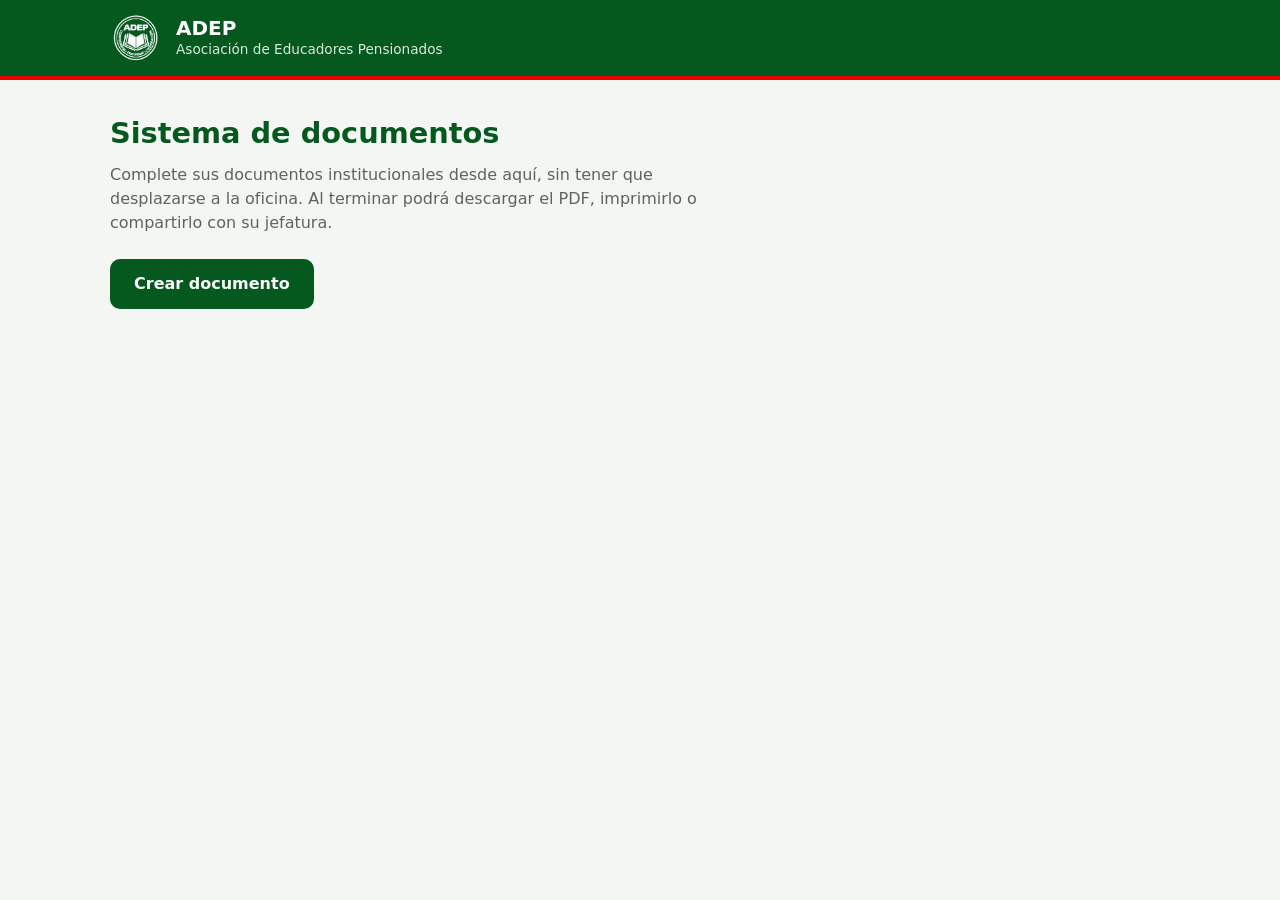
==== index.html @ 806e01ff "Emm viendo si  puedes subirlo por github pages" ====
<!DOCTYPE html>
<html lang="es">
<head>
  <meta charset="UTF-8">
  <meta name="viewport" content="width=device-width, initial-scale=1.0">
  <title>ADEP · Documentos</title>
  <link rel="stylesheet" href="css/app.css">
  <link rel="stylesheet" href="css/boleta.css">
</head>
<body>

  <!-- ENCABEZADO (visible en todas las pantallas) -->
  <header class="encabezado">
    <div class="encabezado__contenido">
      <img class="encabezado__logo" src="assets/logo-blanco.png" alt="Logotipo de ADEP">
      <div>
        <p class="encabezado__nombre">ADEP</p>
        <p class="encabezado__sub">Asociación de Educadores Pensionados</p>
      </div>
    </div>
  </header>

  <main class="contenedor">

    <!-- PANTALLA 1: INICIO -->
    <section id="pantalla-inicio" class="pantalla pantalla--activa" aria-labelledby="titulo-inicio">
      <h1 id="titulo-inicio">Sistema de documentos</h1>
      <p class="texto-guia">
        Complete sus documentos institucionales desde aquí, sin tener que desplazarse a la oficina.
        Al terminar podrá descargar el PDF, imprimirlo o compartirlo con su jefatura.
      </p>
      <button type="button" class="boton boton--principal" data-ir="pantalla-plantillas">
        Crear documento
      </button>
    </section>

    <!-- PANTALLA 2: ELEGIR PLANTILLA -->
    <section id="pantalla-plantillas" class="pantalla" aria-labelledby="titulo-plantillas">
      <h1 id="titulo-plantillas">Elija una plantilla</h1>
      <p class="texto-guia">Seleccione el tipo de documento que desea completar.</p>

      <div class="tarjetas">
        <button type="button" class="tarjeta" data-plantilla="horas-extras" data-ir="pantalla-editor">
          <span class="tarjeta__titulo">Boleta para horas extras</span>
          <span class="tarjeta__texto">Solicitud de autorización de horas extras.</span>
        </button>
      </div>

      <button type="button" class="boton boton--secundario" data-ir="pantalla-inicio">Volver</button>
    </section>

    <!-- PANTALLA 3: COMPLETAR Y REVISAR -->
    <section id="pantalla-editor" class="pantalla" aria-labelledby="titulo-editor">
      <h1 id="titulo-editor">Boleta para horas extras</h1>

      <div class="editor">

        <!-- Columna izquierda: formulario.
             Solo se escriben los DATOS; el diseño de la boleta no se puede tocar. -->
        <div class="editor__formulario">
          <h2>Datos del documento</h2>
          <form id="formulario-boleta" autocomplete="off" novalidate>

            <div class="campo-form">
              <label for="in-funcionario">Funcionario (a)</label>
              <input type="text" id="in-funcionario" maxlength="120">
              <p class="form-aviso" id="aviso-funcionario" hidden>El texto no cabe completo en la línea. Acórtelo.</p>
            </div>

            <!-- Área: lista desplegable propia (js/selector.js).
                 Las opciones se separan con "|" y se muestran en orden alfabético. -->
            <div class="campo-form">
              <label id="etq-area">Área</label>
              <div class="selector" data-tipo="lista"
                   data-opciones="Administración|Comunicación|Informática|Limpieza|Mercadeo|Plataforma|Secretarial|Transporte">
                <input type="hidden" id="in-area">
                <button type="button" class="selector__boton" aria-labelledby="etq-area" aria-haspopup="listbox" data-vacio="Elegir área"></button>
              </div>
            </div>

            <div class="campo-form">
              <label for="in-trabajo">Trabajo a realizar</label>
              <input type="text" id="in-trabajo" maxlength="120">
              <p class="form-aviso" id="aviso-trabajo" hidden>El texto no cabe completo en la línea. Acórtelo.</p>
            </div>

            <div class="campo-form">
              <label for="in-justificacion">Justificación</label>
              <input type="text" id="in-justificacion" maxlength="160">
              <p class="form-aviso" id="aviso-justificacion" hidden>El texto no cabe completo en la línea. Acórtelo.</p>
            </div>

            <!-- Fecha y horas: selector propio (js/selector.js).
                 El valor real queda en el campo oculto: "AAAA-MM-DD" o "HH:MM". -->
            <div class="campo-form">
              <label id="etq-fecha">Fecha</label>
              <div class="selector" data-tipo="fecha">
                <input type="hidden" id="in-fecha">
                <button type="button" class="selector__boton" aria-labelledby="etq-fecha" aria-haspopup="dialog" data-vacio="Elegir fecha"></button>
              </div>
            </div>

            <div class="campo-form campo-form--par">
              <div>
                <label id="etq-inicio">Hora de inicio</label>
                <div class="selector" data-tipo="hora">
                  <input type="hidden" id="in-inicio">
                  <button type="button" class="selector__boton" aria-labelledby="etq-inicio" aria-haspopup="dialog" data-vacio="Elegir hora"></button>
                </div>
              </div>
              <div>
                <label id="etq-fin">Hora de finalización</label>
                <div class="selector" data-tipo="hora">
                  <input type="hidden" id="in-fin">
                  <button type="button" class="selector__boton" aria-labelledby="etq-fin" aria-haspopup="dialog" data-vacio="Elegir hora"></button>
                </div>
              </div>
            </div>

            <p class="form-nota">
              Las líneas de autorización del jefe inmediato y de Tesorería quedan en blanco
              para las firmas físicas.
            </p>
          </form>
        </div>

        <!-- Columna derecha: vista previa.
             La hoja es la misma que se imprime o se guarda como PDF. -->
        <div class="editor__vista">
          <h2>Vista previa</h2>

          <div class="boleta-escala" id="boleta-escala">
            <div class="hoja" id="boleta">

              <img class="b-logo" src="assets/adep-logo-boleta.png" alt="Logotipo de ADEP">
              <div class="b-titulo">Boleta para horas Extras</div>

              <div class="f1">
                <div class="b-etq">Funcionario (a):</div>
                <div class="b-linea b-campo"><span class="b-campo__texto" id="b-funcionario"></span></div>
              </div>

              <div class="f2">
                <div class="b-etq">Área:</div>
                <div class="b-linea b-campo"><span class="b-campo__texto" id="b-area"></span></div>
              </div>

              <div class="f3">
                <div class="b-etq">Trabajo a realizar:</div>
                <div class="b-linea b-campo"><span class="b-campo__texto" id="b-trabajo"></span></div>
              </div>

              <div class="f4">
                <div class="b-etq">Justificación</div>
                <div class="b-linea b-campo"><span class="b-campo__texto" id="b-justificacion"></span></div>
              </div>

              <div class="f5">
                <div class="b-etq">Fecha:</div>
                <div class="b-linea b-campo"><span class="b-campo__texto" id="b-fecha"></span></div>
              </div>

              <div class="f6">
                <div class="b-etq">Hora de Inicio:</div>
                <div class="b-linea b-linea--inicio b-campo"><span class="b-campo__texto" id="b-inicio"></span></div>
                <div class="b-etq b-etq--fin">Hora de Finalización</div>
                <div class="b-linea b-linea--fin b-campo"><span class="b-campo__texto" id="b-fin"></span></div>
              </div>

              <div class="f7">
                <div class="b-etq">Autorización Jefe Inmediato:</div>
                <div class="b-linea"></div>
              </div>

              <div class="f8">
                <div class="b-etq">Autorización Tesorería:</div>
                <div class="b-linea"></div>
              </div>

              <div class="b-nota">Nota: Las horas extras no se pagarán si no tienen previa autorización.</div>
              <div class="b-final"></div>

            </div>
          </div>
        </div>
      </div>

      <div class="barra-acciones">
        <button type="button" class="boton boton--secundario" data-ir="pantalla-plantillas">Volver</button>
        <button type="button" id="btn-descargar" class="boton boton--principal">Descargar PDF</button>
        <button type="button" id="btn-imprimir" class="boton boton--secundario">Imprimir</button>
      </div>
      <p class="ayuda-pdf">
        Para guardar el PDF: pulse «Descargar PDF» y, en la ventana que se abre,
        elija «Guardar como PDF» como destino.
      </p>
    </section>

  </main>

  <script src="js/app.js"></script>
  <script src="js/boleta.js"></script>
  <script src="js/selector.js"></script>
  <script src="js/pdf.js"></script>
  <script src="js/calibracion.js"></script>
</body>
</html>
---- css/app.css ----
/* ==========================================================
   app.css · Apariencia del SISTEMA (menús, botones, formulario)
   La plantilla impresa vive aparte, en boleta.css.
   ========================================================== */

/* Colores tomados del logotipo de ADEP */
:root {
  --verde: #05591f;
  --verde-oscuro: #04441a;
  --rojo: #e60000;
  --fondo: #f4f6f4;
  --superficie: #ffffff;
  --texto: #1d2420;
  --texto-suave: #5b655f;
  --borde: #d5dbd6;
  --radio: 10px;
}

* { box-sizing: border-box; }

body {
  margin: 0;
  font-family: system-ui, -apple-system, "Segoe UI", Roboto, Arial, sans-serif;
  color: var(--texto);
  background: var(--fondo);
  line-height: 1.5;
}

/* ---------- Encabezado ---------- */
.encabezado {
  background: var(--verde);
  border-bottom: 4px solid var(--rojo);
}
.encabezado__contenido {
  max-width: 1100px;
  margin: 0 auto;
  padding: 12px 20px;
  display: flex;
  align-items: center;
  gap: 14px;
}
.encabezado__logo { width: 52px; height: 52px; }
.encabezado__nombre {
  margin: 0;
  color: #fff;
  font-weight: 700;
  font-size: 1.25rem;
  line-height: 1.1;
}
.encabezado__sub { margin: 0; color: #dbe9df; font-size: 0.85rem; }

/* ---------- Contenedor y pantallas ---------- */
.contenedor {
  max-width: 1100px;
  margin: 0 auto;
  padding: 32px 20px 48px;
}

/* Solo se muestra la pantalla con la clase "pantalla--activa" */
.pantalla { display: none; }
.pantalla--activa { display: block; }

h1 { margin: 0 0 8px; font-size: 1.8rem; color: var(--verde); }
h2 { margin: 0 0 12px; font-size: 1.1rem; }

.texto-guia {
  max-width: 60ch;
  margin: 0 0 24px;
  color: var(--texto-suave);
}

/* ---------- Botones ---------- */
.boton {
  font: inherit;
  font-weight: 600;
  padding: 11px 22px;
  border-radius: var(--radio);
  border: 2px solid transparent;
  cursor: pointer;
}
.boton--principal { background: var(--verde); color: #fff; }
.boton--principal:hover:not(:disabled) { background: var(--verde-oscuro); }
.boton--secundario {
  background: var(--superficie);
  color: var(--verde);
  border-color: var(--verde);
}
.boton--secundario:hover:not(:disabled) { background: #eaf3ec; }
.boton:disabled { opacity: 0.45; cursor: not-allowed; }
.boton:focus-visible,
.tarjeta:focus-visible { outline: 3px solid var(--rojo); outline-offset: 2px; }

/* ---------- Tarjetas de plantillas ---------- */
.tarjetas {
  display: grid;
  grid-template-columns: repeat(auto-fill, minmax(260px, 1fr));
  gap: 16px;
  margin-bottom: 24px;
}
.tarjeta {
  font: inherit;
  text-align: left;
  display: flex;
  flex-direction: column;
  gap: 4px;
  padding: 20px;
  background: var(--superficie);
  border: 2px solid var(--borde);
  border-radius: var(--radio);
  cursor: pointer;
}
.tarjeta:hover { border-color: var(--verde); }
.tarjeta__titulo { font-weight: 700; color: var(--verde); font-size: 1.1rem; }
.tarjeta__texto { color: var(--texto-suave); font-size: 0.9rem; }

/* ---------- Editor: formulario + vista previa ---------- */
.editor {
  display: grid;
  grid-template-columns: minmax(280px, 380px) minmax(0, 1fr);
  gap: 24px;
  margin: 24px 0;
  align-items: start;
}
.editor__formulario,
.editor__vista {
  background: var(--superficie);
  border: 1px solid var(--borde);
  border-radius: var(--radio);
  padding: 20px;
  min-width: 0;
}

/* ---------- Formulario ---------- */
.campo-form { margin-bottom: 16px; }
.campo-form label {
  display: block;
  margin-bottom: 4px;
  font-weight: 600;
  font-size: 0.9rem;
}
.campo-form input {
  width: 100%;
  font: inherit;
  padding: 9px 11px;
  border: 1px solid var(--borde);
  border-radius: 8px;
  background: #fff;
  color: var(--texto);
}
.campo-form input:focus {
  outline: 3px solid rgba(5, 89, 31, 0.25);
  border-color: var(--verde);
}
.campo-form--par {
  display: grid;
  grid-template-columns: 1fr 1fr;
  gap: 12px;
}
.entrada--excede { border-color: var(--rojo); }

/* ---------- Selector propio de fecha y hora ---------- */
.selector { position: relative; }
.selector__boton {
  width: 100%;
  font: inherit;
  text-align: left;
  padding: 9px 11px;
  border: 1px solid var(--borde);
  border-radius: 8px;
  background: #fff;
  color: var(--texto);
  cursor: pointer;
}
.selector__boton--vacio { color: var(--texto-suave); }
.selector__boton:hover { border-color: var(--verde); }
.selector__boton:focus-visible { outline: 3px solid rgba(5, 89, 31, 0.25); border-color: var(--verde); }

.selector__panel {
  position: absolute;
  z-index: 20;
  top: calc(100% + 6px);
  left: 0;
  width: 280px;
  max-width: calc(100vw - 40px);
  padding: 12px;
  background: #fff;
  border: 1px solid var(--borde);
  border-radius: var(--radio);
  box-shadow: 0 8px 24px rgba(0, 0, 0, 0.18);
}
/* Lista desplegable: flechita en el botón y opciones en columna */
.selector__boton--lista {
  padding-right: 34px;
  background-image: url("data:image/svg+xml,%3Csvg xmlns='http://www.w3.org/2000/svg' width='12' height='8' viewBox='0 0 12 8'%3E%3Cpath d='M1 1l5 5 5-5' fill='none' stroke='%2305591f' stroke-width='2' stroke-linecap='round' stroke-linejoin='round'/%3E%3C/svg%3E");
  background-repeat: no-repeat;
  background-position: right 12px center;
}
.selector__panel--lista {
  width: 100%;
  padding: 6px;
  display: flex;
  flex-direction: column;
  gap: 2px;
}
.lista__op {
  font: inherit;
  text-align: left;
  padding: 9px 11px;
  border: 0;
  border-radius: 8px;
  background: transparent;
  color: var(--texto);
  cursor: pointer;
}
.lista__op:hover { background: #eaf3ec; }
.lista__op--elegido { background: var(--verde); color: #fff; font-weight: 700; }
.lista__op--elegido:hover { background: var(--verde-oscuro); }

/* El selector de la columna derecha (hora de finalización) abre hacia la izquierda
   para no salirse de la pantalla */
.campo-form--par > div:last-child .selector__panel { left: auto; right: 0; }

.selector__pie {
  display: flex;
  justify-content: space-between;
  gap: 8px;
  margin-top: 10px;
  padding-top: 10px;
  border-top: 1px solid var(--borde);
}
.selector__accion {
  font: inherit;
  font-weight: 600;
  font-size: 0.9rem;
  padding: 6px 14px;
  border: 0;
  border-radius: 8px;
  background: var(--verde);
  color: #fff;
  cursor: pointer;
}
.selector__accion:hover { background: var(--verde-oscuro); }
.selector__accion--suave { background: transparent; color: var(--texto-suave); }
.selector__accion--suave:hover { background: #eef1ee; }

/* Calendario */
.cal__cab { display: flex; align-items: center; justify-content: space-between; margin-bottom: 8px; }
.cal__titulo { font-weight: 700; color: var(--verde); }
.cal__nav {
  width: 32px; height: 32px;
  font-size: 1.3rem; line-height: 1;
  border: 0; border-radius: 8px;
  background: transparent; color: var(--verde);
  cursor: pointer;
}
.cal__nav:hover { background: #eaf3ec; }
.cal__rejilla { display: grid; grid-template-columns: repeat(7, 1fr); gap: 2px; }
.cal__dia-semana { text-align: center; font-size: 0.75rem; font-weight: 600; color: var(--texto-suave); padding: 4px 0; }
.cal__dia {
  font: inherit; font-size: 0.9rem;
  aspect-ratio: 1;
  border: 0; border-radius: 8px;
  background: transparent; color: var(--texto);
  cursor: pointer;
}
.cal__dia:hover { background: #eaf3ec; }
.cal__dia--hoy { box-shadow: inset 0 0 0 1.5px var(--rojo); }
.cal__dia--elegido { background: var(--verde); color: #fff; font-weight: 700; }
.cal__dia--elegido:hover { background: var(--verde-oscuro); }

/* Hora */
.hora__cols { display: flex; gap: 8px; }
.hora__col { flex: 1; }
.hora__titulo { text-align: center; font-size: 0.75rem; font-weight: 600; color: var(--texto-suave); margin-bottom: 4px; }
.hora__lista {
  display: flex; flex-direction: column; gap: 2px;
  height: 190px; overflow-y: auto;
  padding: 2px;
  border: 1px solid var(--borde); border-radius: 8px;
  position: relative;
}
.hora__ampm { display: flex; flex-direction: column; gap: 2px; padding-top: 20px; }
.hora__op {
  font: inherit; font-size: 0.95rem;
  padding: 7px 10px; min-width: 44px;
  border: 0; border-radius: 8px;
  background: transparent; color: var(--texto);
  cursor: pointer;
}
.hora__op:hover { background: #eaf3ec; }
.hora__op--elegido { background: var(--verde); color: #fff; font-weight: 700; }
.hora__op--elegido:hover { background: var(--verde-oscuro); }
.form-aviso {
  margin: 4px 0 0;
  font-size: 0.82rem;
  color: #b00000;
}
.form-nota {
  margin: 8px 0 0;
  font-size: 0.85rem;
  color: var(--texto-suave);
}

/* ---------- Vista previa de la hoja ---------- */
.editor__vista { background: #e4e8e5; }   /* fondo gris para que la hoja blanca se distinga */
.boleta-escala {
  position: relative;
  width: 100%;
  overflow: hidden;
}
/* Borde fino dentro de la hoja (solo en pantalla; al imprimir se quita) */
.boleta-escala .hoja { box-shadow: inset 0 0 0 1px #b9c1bb; }

/* ---------- Herramienta de calibración (solo con ?calibrar) ---------- */
.calibracion {
  display: flex;
  flex-wrap: wrap;
  gap: 16px;
  margin-bottom: 12px;
  padding: 8px 12px;
  font-size: 0.85rem;
  background: #fff7d6;
  border: 1px solid #e5d27a;
  border-radius: 8px;
}

.barra-acciones { display: flex; flex-wrap: wrap; gap: 12px; }
.ayuda-pdf {
  margin: 12px 0 0;
  font-size: 0.85rem;
  color: var(--texto-suave);
}

/* En pantallas pequeñas, la vista previa pasa debajo del formulario */
@media (max-width: 800px) {
  .editor { grid-template-columns: 1fr; }
}
---- css/boleta.css ----
/* ==========================================================
   boleta.css · Plantilla impresa «Boleta para horas extras»
   ----------------------------------------------------------
   La boleta mide MEDIA CARTA (215,9 × 139,7 mm): la mitad de una
   hoja carta. Todo se posiciona con milímetros. Las posiciones
   horizontales vienen de la foto de la boleta física original; las
   verticales se juntaron para que quepa en media hoja.
   La vista previa y el PDF salen de esta misma hoja, por eso
   siempre coinciden. En el PDF la boleta queda en la mitad
   superior de una hoja carta.

   Cómo está organizado:
   1. Fuente incluida en el proyecto
   2. Hoja y medidas generales (aquí se ajusta tamaño de letra)
   3. Elementos fijos (logo, título, nota, línea final)
   4. Filas del formulario (etiqueta + línea para completar)
   5. Impresión (@page y @media print)
   ========================================================== */

/* ---------- 1. Fuente ----------
   Liberation Sans: mismas medidas que Arial y licencia libre.
   Así el PDF se ve igual en cualquier computadora. */
@font-face {
  font-family: "BoletaSans";
  src: url("../assets/fonts/LiberationSans-Regular.ttf") format("truetype");
  font-weight: 400;
}
@font-face {
  font-family: "BoletaSans";
  src: url("../assets/fonts/LiberationSans-Bold.ttf") format("truetype");
  font-weight: 700;
}

/* ---------- 2. Hoja y medidas generales ---------- */
.hoja {
  /* Tamaños de letra (calibrados con la foto) */
  --fs-etq: 10.75pt;    /* etiquetas y datos */
  --fs-titulo: 12.8pt;  /* «Boleta para horas Extras» */
  --fs-nota: 13.1pt;    /* nota en negrita */
  /* Grosor de las líneas */
  --grosor-linea: 0.3mm;

  position: relative;
  width: 215.9mm;
  height: 139.7mm;
  overflow: hidden;
  background: #fff;
  color: #000;
  font-family: "BoletaSans", "Liberation Sans", Arial, Helvetica, sans-serif;
  font-size: var(--fs-etq);
  line-height: 1;
  transform-origin: top left;
}

/* ---------- 3. Elementos fijos ---------- */
.b-logo {
  position: absolute;
  left: 25.1mm;
  top: 7mm;
  width: 20mm;
  height: 20mm;
}

.b-titulo {
  position: absolute;
  left: 80.7mm;
  top: 13.5mm;          /* centro vertical a 17 mm, alineado con el logo */
  height: 7mm;
  line-height: 7mm;
  font-size: var(--fs-titulo);
  font-weight: 700;
  white-space: nowrap;
}

.b-nota {
  position: absolute;
  left: 30.1mm;
  top: 124mm;           /* centro vertical a 127 mm */
  height: 6mm;
  line-height: 6mm;
  font-size: var(--fs-nota);
  font-weight: 700;
  white-space: nowrap;
}

/* Línea horizontal que marca el final del formulario */
.b-final {
  position: absolute;
  left: 9.9mm;
  top: 133.5mm;
  width: 197.8mm;
  border-top: 0.45mm solid #000;
}

/* ---------- 4. Filas del formulario ----------
   Cada fila define --ul: la altura (desde arriba de la hoja)
   de su línea de escribir. Todo lo demás se calcula desde ahí. */
/* Las dos últimas filas (firmas) llevan más espacio arriba para poder firmar */
.f1 { --ul: 38.0mm; }
.f2 { --ul: 48.8mm; }
.f3 { --ul: 59.6mm; }
.f4 { --ul: 70.4mm; }
.f5 { --ul: 81.2mm; }
.f6 { --ul: 92.0mm; }
.f7 { --ul: 105.0mm; }
.f8 { --ul: 118.0mm; }

/* Etiqueta impresa («Área:», «Fecha:», ...) */
.b-etq {
  position: absolute;
  left: 30.1mm;
  top: calc(var(--ul) - 4.5mm);
  height: 5mm;
  line-height: 5mm;
  white-space: nowrap;
}
.b-etq--fin { left: 89.8mm; }   /* «Hora de Finalización», al lado de la hora de inicio */

/* Línea para escribir (base común de datos y firmas) */
.b-linea {
  position: absolute;
  top: calc(var(--ul) - 5mm);
  height: 5mm;
  box-sizing: border-box;
  border-bottom: var(--grosor-linea) solid #000;
}

/* Línea con un dato escrito encima */
.b-campo {
  display: flex;
  align-items: flex-end;
  padding: 0 0.8mm 0.5mm;
  overflow: hidden;
  white-space: nowrap;
}
.b-campo__texto { display: inline-block; }

/* Posición y largo de cada línea (en mm, medidos de la foto) */
.f1 .b-linea { left: 56.5mm;  width: 84.6mm; }   /* Funcionario (a) */
.f2 .b-linea { left: 40.0mm;  width: 61.6mm; }   /* Área */
.f3 .b-linea { left: 61.6mm;  width: 74.2mm; }   /* Trabajo a realizar */
.f4 .b-linea { left: 50.8mm;  width: 148.4mm; }  /* Justificación */
.f5 .b-linea { left: 42.2mm;  width: 33.3mm; }   /* Fecha */
.f6 .b-linea--inicio { left: 54.6mm;  width: 32.0mm; }  /* Hora de Inicio */
.f6 .b-linea--fin    { left: 124.6mm; width: 31.8mm; }  /* Hora de Finalización */
.f7 .b-linea { left: 79.3mm;  width: 63.3mm; }   /* Firma: Jefe Inmediato (queda vacía) */
.f8 .b-linea { left: 70.0mm;  width: 70.0mm; }   /* Firma: Tesorería (queda vacía) */

/* Foto de referencia: solo existe en modo calibración (?calibrar) */
.b-foto-ref {
  position: absolute;
  left: -6.3mm;
  top: -14.3mm;
  width: 228.3mm;
  height: 318.2mm;
  opacity: 0.5;
  pointer-events: none;
  z-index: 10;
}

/* ---------- 5. Impresión ----------
   Al imprimir se oculta todo el sistema y queda solo la hoja,
   a tamaño real, sin márgenes del navegador. */
@page {
  size: letter portrait;
  margin: 0;
}

@media print {
  html, body { background: #fff; }

  .encabezado,
  .pantalla h1,
  .editor__formulario,
  .editor__vista h2,
  .barra-acciones,
  .ayuda-pdf,
  .calibracion,
  .b-foto-ref { display: none !important; }

  .contenedor { max-width: none; margin: 0; padding: 0; }
  .editor { display: block; margin: 0; }
  .editor__vista { padding: 0; border: 0; background: none; }

  .boleta-escala {
    width: 215.9mm !important;
    height: 139.7mm !important;
    overflow: hidden;
  }
  .hoja {
    transform: none !important;
    box-shadow: none !important;
  }

  * {
    -webkit-print-color-adjust: exact;
    print-color-adjust: exact;
  }
}
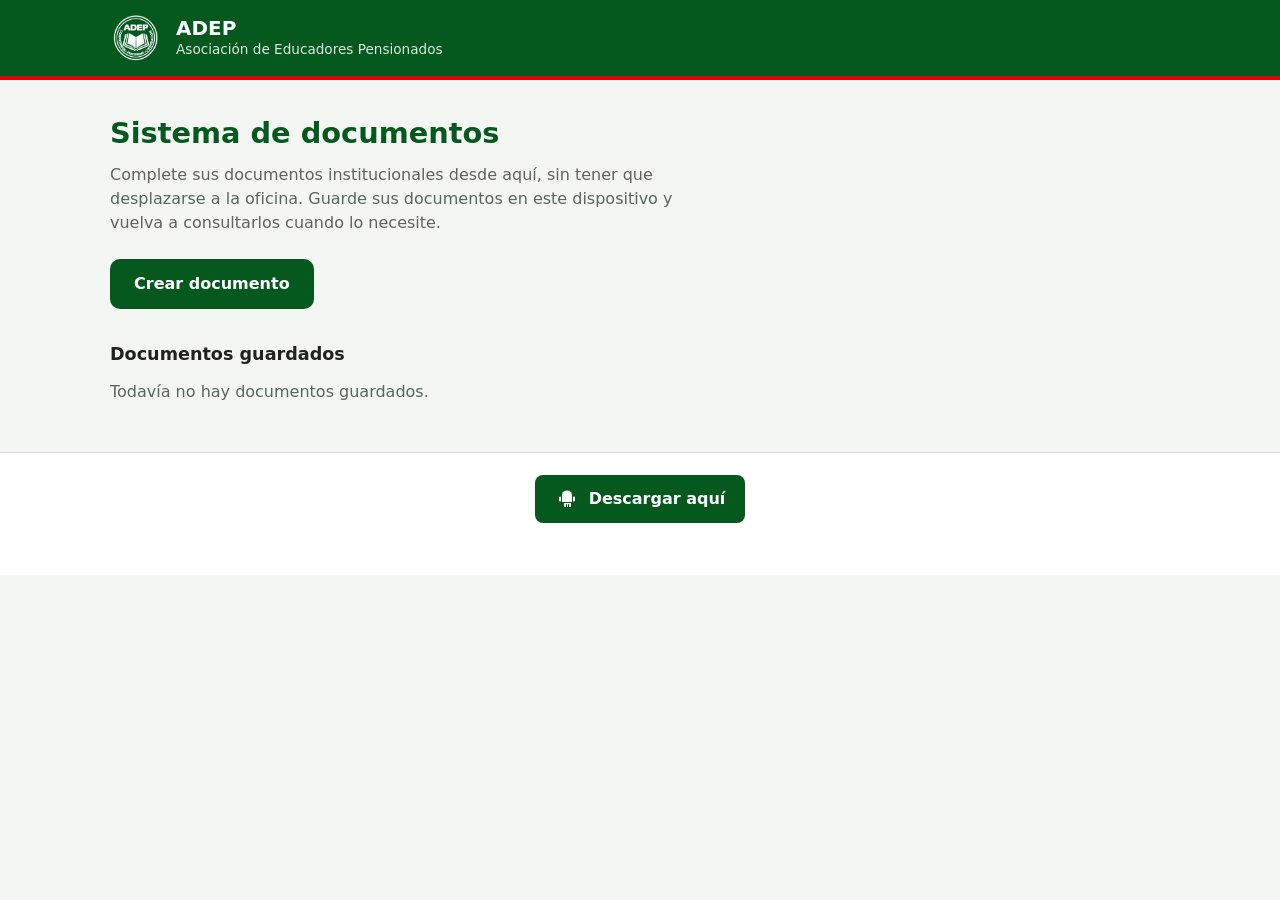
==== commit 51f93090: "Previsualisacion y descargar android 1" ====
--- a/index.html
+++ b/index.html
@@ -4,6 +4,11 @@
   <meta charset="UTF-8">
   <meta name="viewport" content="width=device-width, initial-scale=1.0">
   <title>ADEP · Documentos</title>
+  <meta name="theme-color" content="#05591f">
+  <meta name="description" content="Documentos institucionales de ADEP.">
+  <link rel="manifest" href="manifest.webmanifest">
+  <link rel="icon" href="assets/icons/icon-192.png" type="image/png">
+  <link rel="apple-touch-icon" href="assets/icons/icon-192.png">
   <link rel="stylesheet" href="css/app.css">
   <link rel="stylesheet" href="css/boleta.css">
 </head>
@@ -27,11 +32,16 @@
       <h1 id="titulo-inicio">Sistema de documentos</h1>
       <p class="texto-guia">
         Complete sus documentos institucionales desde aquí, sin tener que desplazarse a la oficina.
-        Al terminar podrá descargar el PDF, imprimirlo o compartirlo con su jefatura.
+        Guarde sus documentos en este dispositivo y vuelva a consultarlos cuando lo necesite.
       </p>
       <button type="button" class="boton boton--principal" data-ir="pantalla-plantillas">
         Crear documento
       </button>
+
+      <section class="documentos-guardados" aria-labelledby="titulo-guardados">
+        <h2 id="titulo-guardados">Documentos guardados</h2>
+        <div id="lista-documentos" class="lista-documentos" aria-live="polite"></div>
+      </section>
     </section>
 
     <!-- PANTALLA 2: ELEGIR PLANTILLA -->
@@ -187,21 +197,36 @@
 
       <div class="barra-acciones">
         <button type="button" class="boton boton--secundario" data-ir="pantalla-plantillas">Volver</button>
+        <button type="button" id="btn-guardar" class="boton boton--secundario">Guardar</button>
         <button type="button" id="btn-descargar" class="boton boton--principal">Descargar PDF</button>
         <button type="button" id="btn-imprimir" class="boton boton--secundario">Imprimir</button>
       </div>
       <p class="ayuda-pdf">
-        Para guardar el PDF: pulse «Descargar PDF» y, en la ventana que se abre,
-        elija «Guardar como PDF» como destino.
+        El PDF se descargará directamente en este dispositivo.
       </p>
     </section>
 
   </main>
 
+  <footer class="pie-app">
+    <button type="button" class="boton-instalar" id="btn-instalar">
+      <svg class="boton-instalar__icono" viewBox="0 0 24 24" aria-hidden="true" focusable="false">
+        <path d="M7 8.5a5 5 0 0 1 10 0V15H7V8.5Zm-2 1a1 1 0 0 0-1 1v3a1 1 0 0 0 2 0v-3a1 1 0 0 0-1-1Zm14 0a1 1 0 0 0-1 1v3a1 1 0 0 0 2 0v-3a1 1 0 0 0-1-1ZM8 16h8v3a1 1 0 0 1-1 1h-1v-3h-1v3h-1v-3h-1v3h-1a1 1 0 0 1-1-1v-3Zm.4-9.2L7.3 5.1l.9-.5 1.1 1.8a5.8 5.8 0 0 1 5.4 0l1.1-1.8.9.5-1.1 1.7H8.4Z"/>
+        <circle cx="10" cy="9" r=".65"/>
+        <circle cx="14" cy="9" r=".65"/>
+      </svg>
+      <span>Descargar aquí</span>
+    </button>
+    <p class="pie-app__estado" id="estado-instalacion" aria-live="polite"></p>
+  </footer>
+
+  <script src="js/vendor/html2canvas.min.js"></script>
+  <script src="js/vendor/jspdf.umd.min.js"></script>
   <script src="js/app.js"></script>
   <script src="js/boleta.js"></script>
   <script src="js/selector.js"></script>
   <script src="js/pdf.js"></script>
   <script src="js/calibracion.js"></script>
+  <script src="js/pwa.js"></script>
 </body>
 </html>
--- a/css/app.css
+++ b/css/app.css
@@ -69,6 +69,40 @@
   color: var(--texto-suave);
 }
 
+.documentos-guardados { margin-top: 32px; }
+.documentos-guardados h2 { margin-bottom: 12px; }
+.lista-documentos { display: grid; gap: 10px; }
+.lista-documentos__vacio { margin: 0; color: var(--texto-suave); }
+.documento-guardado {
+  display: flex;
+  align-items: stretch;
+  gap: 14px;
+  padding: 14px 16px;
+  background: var(--superficie);
+  border: 1px solid var(--borde);
+  border-radius: 8px;
+}
+.documento-guardado__preview {
+  display: block;
+  flex: 0 0 190px;
+  width: 190px;
+  aspect-ratio: 1.55;
+  align-self: center;
+  object-fit: contain;
+  background: #e4e8e5;
+  border: 1px solid var(--borde);
+}
+.documento-guardado__info { min-width: 0; }
+.documento-guardado__info { flex: 1; align-self: center; }
+.documento-guardado__titulo { margin: 0 0 4px; font-size: 1rem; }
+.documento-guardado__detalle,
+.documento-guardado__trabajo,
+.documento-guardado__fecha { margin: 2px 0 0; color: var(--texto-suave); font-size: 0.88rem; }
+.documento-guardado__trabajo { color: var(--texto); }
+.documento-guardado__acciones { display: flex; flex: 0 0 auto; align-items: center; gap: 8px; }
+.boton--texto { padding: 8px 10px; border: 0; background: transparent; color: #a32121; }
+.boton--texto:hover { text-decoration: underline; }
+
 /* ---------- Botones ---------- */
 .boton {
   font: inherit;
@@ -331,7 +365,41 @@
   color: var(--texto-suave);
 }
 
+.pie-app {
+  display: flex;
+  flex-direction: column;
+  align-items: center;
+  gap: 6px;
+  padding: 22px 20px 30px;
+  border-top: 1px solid var(--borde);
+  background: var(--superficie);
+}
+.boton-instalar {
+  display: inline-flex;
+  align-items: center;
+  gap: 10px;
+  min-height: 48px;
+  padding: 10px 20px;
+  border: 0;
+  border-radius: 8px;
+  background: var(--verde);
+  color: #fff;
+  font: inherit;
+  font-weight: 700;
+  cursor: pointer;
+}
+.boton-instalar:hover { background: var(--verde-oscuro); }
+.boton-instalar:focus-visible { outline: 3px solid var(--rojo); outline-offset: 3px; }
+.boton-instalar__icono { width: 24px; height: 24px; fill: currentColor; }
+.pie-app__estado { min-height: 1.25em; margin: 0; color: var(--texto-suave); font-size: 0.82rem; text-align: center; }
+
 /* En pantallas pequeñas, la vista previa pasa debajo del formulario */
 @media (max-width: 800px) {
   .editor { grid-template-columns: 1fr; }
 }
+
+@media (max-width: 560px) {
+  .documento-guardado { align-items: stretch; flex-direction: column; }
+  .documento-guardado__preview { width: 100%; max-width: 320px; flex-basis: auto; align-self: flex-start; }
+  .documento-guardado__acciones { width: 100%; }
+}
--- a/css/boleta.css
+++ b/css/boleta.css
@@ -175,6 +175,7 @@
   .editor__vista h2,
   .barra-acciones,
   .ayuda-pdf,
+  .pie-app,
   .calibracion,
   .b-foto-ref { display: none !important; }
 
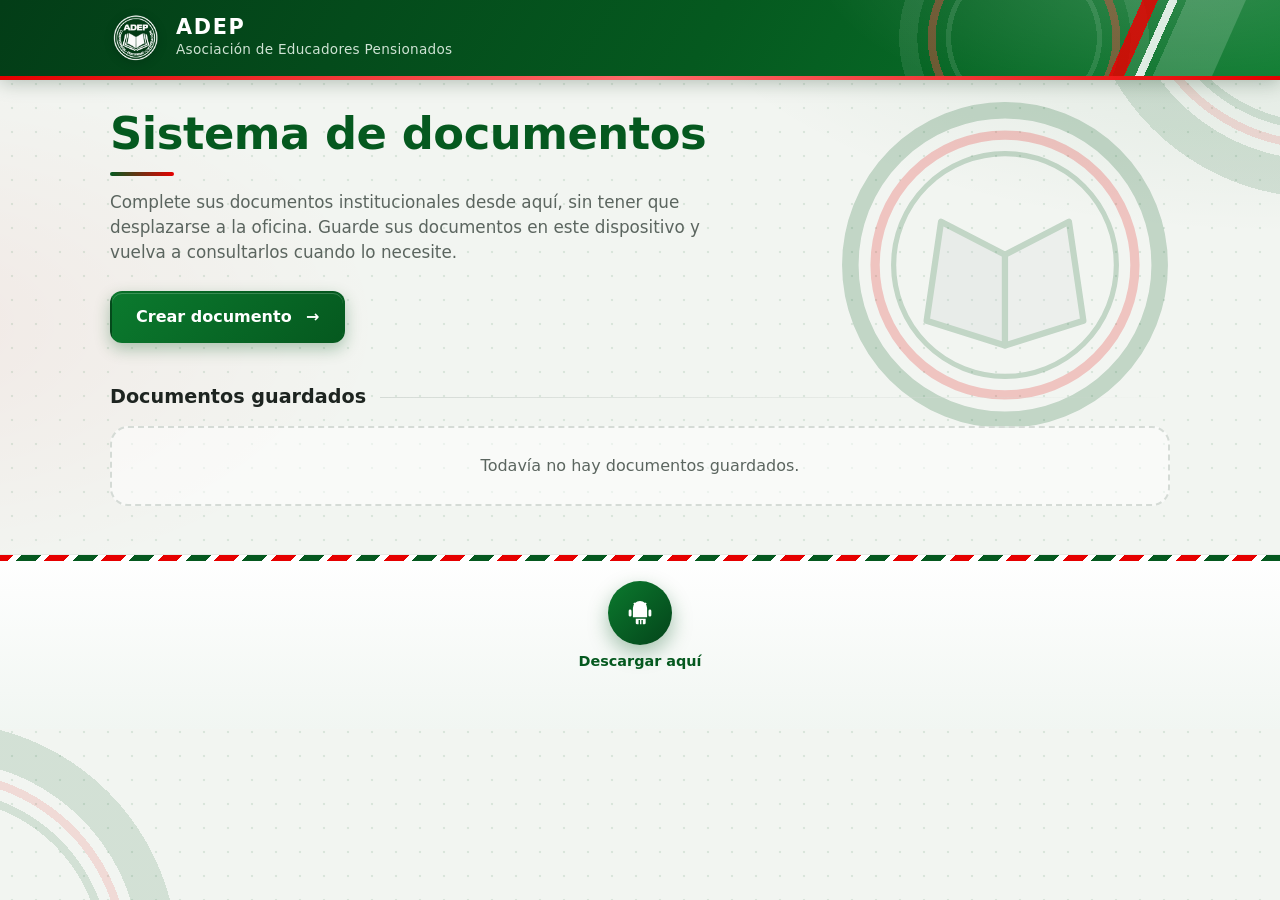
==== commit a6fdd88d: "plantilla Creaste la platilla baboso aunque realmente lo hizo copilot" ====
--- a/index.html
+++ b/index.html
@@ -54,9 +54,101 @@
           <span class="tarjeta__titulo">Boleta para horas extras</span>
           <span class="tarjeta__texto">Solicitud de autorización de horas extras.</span>
         </button>
-      </div>
+        <button type="button" class="tarjeta tarjeta--nueva" id="crear-plantilla" aria-label="Crear una plantilla nueva">
+          <span class="tarjeta__mas" aria-hidden="true">+</span>
+          <span class="tarjeta__titulo">Crear plantilla</span>
+          <span class="tarjeta__texto">Diseña un formato propio y guárdalo para volver a usarlo.</span>
+        </button>
+      </div>
+      <section class="plantillas-personalizadas" aria-labelledby="titulo-plantillas-personalizadas">
+        <h2 id="titulo-plantillas-personalizadas">Mis plantillas</h2>
+        <div class="tarjetas" id="lista-plantillas-personalizadas"></div>
+      </section>
 
       <button type="button" class="boton boton--secundario" data-ir="pantalla-inicio">Volver</button>
+    </section>
+
+    <section id="pantalla-crear-plantilla" class="pantalla" aria-labelledby="titulo-crear-plantilla">
+      <h1 id="titulo-crear-plantilla">Diseñar plantilla</h1>
+      <p class="texto-guia">Elige el papel, agrega los elementos en orden y guarda el molde para reutilizarlo.</p>
+      <form id="formulario-plantilla" class="creador-plantilla" autocomplete="off">
+        <div class="editor__formulario">
+          <div class="campo-form">
+            <label for="nombre-plantilla">Nombre de la plantilla</label>
+            <input id="nombre-plantilla" type="text" maxlength="60" required placeholder="Ej. Solicitud de permiso">
+          </div>
+          <fieldset class="selector-papel">
+            <legend>Tamaño del documento</legend>
+            <label><input type="radio" name="papel-plantilla" value="media" checked> Media hoja · un molde</label>
+            <label><input type="radio" name="papel-plantilla" value="duplicado"> Media hoja · dos copias</label>
+            <label><input type="radio" name="papel-plantilla" value="carta"> Hoja completa · carta</label>
+          </fieldset>
+          <fieldset class="opciones-logo">
+            <legend>Logotipo ADEP</legend>
+            <label for="tamano-logo">Tamaño</label>
+            <select id="tamano-logo">
+              <option value="pequeno">Pequeño</option>
+              <option value="mediano" selected>Mediano</option>
+              <option value="grande">Grande</option>
+            </select>
+            <label for="posicion-logo">Ubicación</label>
+            <select id="posicion-logo">
+              <option value="izquierda">Esquina superior izquierda</option>
+              <option value="derecha">Esquina superior derecha</option>
+              <option value="fondo">Fondo transparente</option>
+            </select>
+          </fieldset>
+          <div class="campo-form campo-form--agregar-bloque">
+            <label for="tipo-bloque">Agregar elemento</label>
+            <div class="agregar-bloque">
+              <select id="tipo-bloque">
+                <option value="titulo">Título</option>
+                <option value="subtitulo">Subtítulo</option>
+                <option value="texto">Texto para completar</option>
+                <option value="linea">Campo con raya</option>
+                <option value="doble">Dos campos: izquierda y derecha</option>
+              </select>
+              <button type="button" class="boton boton--principal" id="agregar-bloque">+ Agregar</button>
+            </div>
+            <p id="aviso-limite-bloques" class="form-aviso" aria-live="polite"></p>
+          </div>
+          <div id="lista-bloques-plantilla" class="lista-bloques" aria-live="polite"></div>
+        </div>
+        <div class="editor__vista">
+          <h2>Vista previa del molde</h2>
+          <div class="vista-personalizada-contenedor vista-personalizada-contenedor--molde" id="vista-molde-contenedor">
+            <div id="vista-plantilla-creador"></div>
+          </div>
+          <p class="texto-guia">La nota no se agrega al molde; el borde inferior marca el final de la hoja.</p>
+        </div>
+        <div class="barra-acciones">
+          <button type="button" class="boton boton--secundario" data-ir="pantalla-plantillas">Cancelar</button>
+          <button type="submit" class="boton boton--principal" id="guardar-plantilla">Guardar plantilla</button>
+        </div>
+      </form>
+    </section>
+
+    <section id="pantalla-editor-personalizada" class="pantalla" aria-labelledby="titulo-documento-personalizado">
+      <h1 id="titulo-documento-personalizado">Completar documento</h1>
+      <div class="editor">
+        <div class="editor__formulario">
+          <h2 id="nombre-documento-personalizado">Datos del documento</h2>
+          <form id="formulario-documento-personalizado" autocomplete="off"></form>
+        </div>
+        <div class="editor__vista">
+          <h2>Vista previa</h2>
+          <div class="vista-personalizada-contenedor" id="vista-personalizada-contenedor">
+            <div id="vista-personalizada"></div>
+          </div>
+        </div>
+      </div>
+      <div class="barra-acciones">
+        <button type="button" class="boton boton--secundario" data-ir="pantalla-plantillas">Volver</button>
+        <button type="button" class="boton boton--secundario" id="guardar-documento-personalizado">Guardar</button>
+        <button type="button" class="boton boton--principal" id="descargar-documento-personalizado">Descargar PDF</button>
+        <button type="button" class="boton boton--secundario" id="imprimir-documento-personalizado">Imprimir</button>
+      </div>
+      <p class="ayuda-pdf">El documento se descargará en una sola página tamaño carta.</p>
     </section>
 
     <!-- PANTALLA 3: COMPLETAR Y REVISAR -->
@@ -71,6 +163,18 @@
           <h2>Datos del documento</h2>
           <form id="formulario-boleta" autocomplete="off" novalidate>
 
+            <fieldset class="opciones-texto">
+              <legend>Tamaño de letra</legend>
+              <div class="opciones-texto__niveles" role="radiogroup" aria-label="Tamaño de letra de los datos">
+                <label><input type="radio" name="texto-tamano" value="muy-pequeno"> Muy pequeño</label>
+                <label><input type="radio" name="texto-tamano" value="normal" checked> Normal</label>
+                <label><input type="radio" name="texto-tamano" value="grande"> Grande</label>
+                <label><input type="radio" name="texto-tamano" value="muy-grande"> Muy grande</label>
+              </div>
+              <label class="opciones-texto__negrita"><input type="checkbox" id="opcion-negrita"> Negrita</label>
+              <p>El texto se reduce automáticamente si no cabe en su línea.</p>
+            </fieldset>
+
             <div class="campo-form">
               <label for="in-funcionario">Funcionario (a)</label>
               <input type="text" id="in-funcionario" maxlength="120">
@@ -113,17 +217,21 @@
             <div class="campo-form campo-form--par">
               <div>
                 <label id="etq-inicio">Hora de inicio</label>
-                <div class="selector" data-tipo="hora">
+                <div class="selector selector--hora" data-tipo="hora">
                   <input type="hidden" id="in-inicio">
-                  <button type="button" class="selector__boton" aria-labelledby="etq-inicio" aria-haspopup="dialog" data-vacio="Elegir hora"></button>
+                  <input type="text" class="selector__hora-manual" data-hora-manual id="hora-manual-inicio" inputmode="numeric" maxlength="5" placeholder="HH:MM" aria-label="Escribir hora de inicio en formato de 24 horas" aria-describedby="aviso-inicio">
+                  <button type="button" class="selector__boton" aria-label="Abrir selector de hora de inicio" aria-haspopup="dialog" data-vacio="Elegir"></button>
                 </div>
+                <p class="form-aviso" id="aviso-inicio" hidden>Escriba cuatro dígitos válidos, por ejemplo 1630.</p>
               </div>
               <div>
                 <label id="etq-fin">Hora de finalización</label>
-                <div class="selector" data-tipo="hora">
+                <div class="selector selector--hora" data-tipo="hora">
                   <input type="hidden" id="in-fin">
-                  <button type="button" class="selector__boton" aria-labelledby="etq-fin" aria-haspopup="dialog" data-vacio="Elegir hora"></button>
+                  <input type="text" class="selector__hora-manual" data-hora-manual id="hora-manual-fin" inputmode="numeric" maxlength="5" placeholder="HH:MM" aria-label="Escribir hora de finalización en formato de 24 horas" aria-describedby="aviso-fin">
+                  <button type="button" class="selector__boton" aria-label="Abrir selector de hora de finalización" aria-haspopup="dialog" data-vacio="Elegir"></button>
                 </div>
+                <p class="form-aviso" id="aviso-fin" hidden>Escriba cuatro dígitos válidos, por ejemplo 1630.</p>
               </div>
             </div>
 
@@ -140,7 +248,7 @@
           <h2>Vista previa</h2>
 
           <div class="boleta-escala" id="boleta-escala">
-            <div class="hoja" id="boleta">
+            <div class="hoja" id="boleta" role="button" tabindex="0" aria-label="Abrir vista final de la boleta">
 
               <img class="b-logo" src="assets/adep-logo-boleta.png" alt="Logotipo de ADEP">
               <div class="b-titulo">Boleta para horas Extras</div>
@@ -208,21 +316,51 @@
 
   </main>
 
+  <dialog id="dialogo-vista-previa" class="dialogo-vista-previa" aria-label="Vista final de la boleta">
+    <div class="dialogo-vista-previa__cabecera">
+      <h2>Vista final</h2>
+      <button type="button" class="dialogo-vista-previa__cerrar" id="cerrar-vista-previa" aria-label="Cerrar vista final">&times;</button>
+    </div>
+    <div class="dialogo-vista-previa__controles" role="group" aria-label="Controles de ampliación">
+      <button type="button" class="dialogo-vista-previa__zoom" id="alejar-vista-previa" aria-label="Alejar">−</button>
+      <output class="dialogo-vista-previa__nivel" id="nivel-vista-previa" aria-live="off">100%</output>
+      <button type="button" class="dialogo-vista-previa__zoom" id="acercar-vista-previa" aria-label="Acercar">+</button>
+      <button type="button" class="dialogo-vista-previa__ajustar" id="ajustar-vista-previa" aria-label="Ajustar la hoja a la pantalla">Ajustar</button>
+    </div>
+    <p class="dialogo-vista-previa__ayuda">Usa +/− o pellizca para ampliar; arrastra para recorrer.</p>
+    <div class="dialogo-vista-previa__area" id="area-vista-previa">
+      <div class="dialogo-vista-previa__escala" id="escala-vista-previa"></div>
+    </div>
+  </dialog>
+
+  <dialog id="dialogo-app" class="dialogo-app" aria-labelledby="dialogo-titulo" aria-describedby="dialogo-mensaje">
+    <form method="dialog" class="dialogo-app__contenido">
+      <h2 id="dialogo-titulo"></h2>
+      <p id="dialogo-mensaje"></p>
+      <div class="dialogo-app__acciones">
+        <button type="submit" class="boton boton--secundario" id="dialogo-cancelar" value="cancelar">Cancelar</button>
+        <button type="submit" class="boton boton--principal" id="dialogo-aceptar" value="aceptar">Aceptar</button>
+      </div>
+    </form>
+  </dialog>
+
   <footer class="pie-app">
-    <button type="button" class="boton-instalar" id="btn-instalar">
+    <button type="button" class="boton-instalar" id="btn-instalar" aria-label="Descargar aquí e instalar la aplicación">
       <svg class="boton-instalar__icono" viewBox="0 0 24 24" aria-hidden="true" focusable="false">
         <path d="M7 8.5a5 5 0 0 1 10 0V15H7V8.5Zm-2 1a1 1 0 0 0-1 1v3a1 1 0 0 0 2 0v-3a1 1 0 0 0-1-1Zm14 0a1 1 0 0 0-1 1v3a1 1 0 0 0 2 0v-3a1 1 0 0 0-1-1ZM8 16h8v3a1 1 0 0 1-1 1h-1v-3h-1v3h-1v-3h-1v3h-1a1 1 0 0 1-1-1v-3Zm.4-9.2L7.3 5.1l.9-.5 1.1 1.8a5.8 5.8 0 0 1 5.4 0l1.1-1.8.9.5-1.1 1.7H8.4Z"/>
         <circle cx="10" cy="9" r=".65"/>
         <circle cx="14" cy="9" r=".65"/>
       </svg>
-      <span>Descargar aquí</span>
     </button>
+    <span class="pie-app__etiqueta">Descargar aquí</span>
     <p class="pie-app__estado" id="estado-instalacion" aria-live="polite"></p>
   </footer>
 
   <script src="js/vendor/html2canvas.min.js"></script>
   <script src="js/vendor/jspdf.umd.min.js"></script>
+  <script src="js/dialogos.js"></script>
   <script src="js/app.js"></script>
+  <script src="js/plantillas.js"></script>
   <script src="js/boleta.js"></script>
   <script src="js/selector.js"></script>
   <script src="js/pdf.js"></script>
--- a/css/app.css
+++ b/css/app.css
@@ -1,37 +1,204 @@
 /* ==========================================================
    app.css · Apariencia del SISTEMA (menús, botones, formulario)
-   La plantilla impresa vive aparte, en boleta.css.
+   La plantilla impresa vive aparte, en boleta.css (no se toca).
+   ----------------------------------------------------------
+   Rediseño visual: solo cambia el aspecto (colores, sombras,
+   bordes, tipografía y animaciones). Todos los nombres de clase
+   y todas las reglas de ESTRUCTURA se conservaron, así que el
+   HTML y el JavaScript siguen funcionando igual.
+
+   Índice
+   1. Colores y medidas (variables)
+   2. Animaciones (@keyframes)
+   3. Base, encabezado y pantallas
+   4. Botones
+   5. Tarjetas de plantillas y documentos guardados
+   6. Editor: formulario y vista previa
+   7. Selectores propios (lista, fecha, hora)
+   8. Diálogos
+   9. Pie de la app (botón de instalar)
+   10. Pantallas pequeñas, movimiento reducido e impresión
    ========================================================== */
 
-/* Colores tomados del logotipo de ADEP */
+
+/* ---------- 1. Colores y medidas ---------- */
 :root {
+  /* Colores tomados del logotipo de ADEP */
   --verde: #05591f;
   --verde-oscuro: #04441a;
+  --verde-claro: #0b7a2e;
+  --verde-suave: #eaf3ec;
   --rojo: #e60000;
-  --fondo: #f4f6f4;
+
+  --fondo: #f2f5f1;
   --superficie: #ffffff;
   --texto: #1d2420;
   --texto-suave: #5b655f;
   --borde: #d5dbd6;
-  --radio: 10px;
-}
-
+  --borde-suave: #e3e9e4;
+
+  --radio: 12px;
+  --radio-grande: 18px;
+
+  /* Sombras de menor a mayor elevación */
+  --sombra-1: 0 1px 2px rgba(16, 40, 24, 0.06), 0 2px 8px rgba(16, 40, 24, 0.05);
+  --sombra-2: 0 2px 4px rgba(16, 40, 24, 0.06), 0 12px 28px rgba(16, 40, 24, 0.1);
+  --sombra-3: 0 4px 10px rgba(16, 40, 24, 0.1), 0 24px 56px rgba(16, 40, 24, 0.2);
+
+  /* Anillos del logo (verde · rojo · verde) para las formas decorativas */
+  --anillos-g: rgba(5, 89, 31, 0.13);
+  --anillos-r: rgba(230, 0, 0, 0.11);
+
+  /* Velocidades y curva de las animaciones */
+  --rapido: 0.18s;
+  --medio: 0.35s;
+  --curva: cubic-bezier(0.22, 0.8, 0.26, 1);
+}
+
+
+/* ---------- 2. Animaciones ---------- */
+@keyframes aparece {                 /* entra subiendo un poquito */
+  from { opacity: 0; transform: translateY(16px); }
+}
+@keyframes aparece-suave {           /* igual, pero más discreta */
+  from { opacity: 0; transform: translateY(6px); }
+}
+@keyframes entra-lado {              /* la dirección se controla con --entra-x / --entra-y */
+  from { opacity: 0; transform: translate(var(--entra-x, 0), var(--entra-y, 0)); }
+}
+@keyframes panel-abre {              /* desplegables: se abren como una tarjeta */
+  from { opacity: 0; transform: translateY(-6px) scale(0.97); }
+}
+@keyframes pop {                     /* el día u opción elegida "salta" un poco */
+  0%   { transform: scale(0.8); }
+  60%  { transform: scale(1.12); }
+  100% { transform: scale(1); }
+}
+@keyframes dialogo-entra {
+  from { opacity: 0; transform: translateY(22px) scale(0.96); }
+}
+@keyframes fundido {
+  from { opacity: 0; }
+}
+@keyframes logo-entra {
+  from { opacity: 0; transform: rotate(-120deg) scale(0.5); }
+}
+@keyframes franja {                  /* la franja roja del encabezado se desliza */
+  from { background-position: 0% 0; }
+  to   { background-position: 200% 0; }
+}
+@keyframes respira {                 /* los anillos de las esquinas "respiran" */
+  0%, 100% { transform: scale(1); }
+  50%      { transform: scale(1.07); }
+}
+@keyframes flota {                   /* la marca de agua del inicio flota y se mece */
+  0%, 100% { transform: translateY(0) rotate(-4deg); }
+  50%      { transform: translateY(-14px) rotate(4deg); }
+}
+@keyframes crece {                   /* la barrita bajo el título se dibuja */
+  from { width: 0; }
+}
+@keyframes cinta {                   /* la cinta del pie avanza (un periodo exacto = sin saltos) */
+  to { transform: translateX(56.57px); }
+}
+@keyframes pulso {                   /* anillo suave alrededor del botón de instalar */
+  0%   { box-shadow: 0 8px 20px rgba(5, 89, 31, 0.35), 0 0 0 0 rgba(5, 89, 31, 0.4); }
+  70%  { box-shadow: 0 8px 20px rgba(5, 89, 31, 0.35), 0 0 0 18px rgba(5, 89, 31, 0); }
+  100% { box-shadow: 0 8px 20px rgba(5, 89, 31, 0.35), 0 0 0 0 rgba(5, 89, 31, 0); }
+}
+
+
+/* ---------- 3. Base, encabezado y pantallas ---------- */
 * { box-sizing: border-box; }
+
+::selection { background: rgba(5, 89, 31, 0.18); }
 
 body {
   margin: 0;
+  min-height: 100vh;
   font-family: system-ui, -apple-system, "Segoe UI", Roboto, Arial, sans-serif;
   color: var(--texto);
-  background: var(--fondo);
   line-height: 1.5;
-}
-
-/* ---------- Encabezado ---------- */
+  /* Fondo: trama de puntos verdes + dos halos suaves (verde arriba, rojo a la izquierda) */
+  background:
+    radial-gradient(rgba(5, 89, 31, 0.1) 1px, transparent 1.6px) 0 0 / 24px 24px,
+    radial-gradient(900px 420px at 100% -60px, rgba(5, 89, 31, 0.11), transparent 70%),
+    radial-gradient(700px 380px at -8% 36%, rgba(230, 0, 0, 0.05), transparent 70%),
+    var(--fondo);
+}
+
+/* Anillos tipo logo (verde · rojo · verde) que asoman en las esquinas de la ventana.
+   Son solo adorno: no se pueden pulsar y quedan detrás de todo el contenido. */
+body::before,
+body::after {
+  content: "";
+  position: fixed;
+  z-index: -1;
+  width: 540px;
+  height: 540px;
+  border-radius: 50%;
+  pointer-events: none;
+  background: radial-gradient(circle closest-side,
+    transparent 0 60%,
+    var(--anillos-g) 60% 63%,
+    transparent 63% 67%,
+    var(--anillos-r) 67% 70%,
+    transparent 70% 74%,
+    var(--anillos-g) 74% 88%,
+    transparent 88%);
+}
+body::before { top: -310px; right: -310px; animation: respira 11s ease-in-out infinite; }
+body::after  { bottom: -330px; left: -330px; animation: respira 13s ease-in-out infinite reverse; }
+
+/* Encabezado */
 .encabezado {
-  background: var(--verde);
-  border-bottom: 4px solid var(--rojo);
+  position: relative;
+  z-index: 40;
+  background:
+    /* anillos del logo asomando a la derecha */
+    radial-gradient(circle 130px at 80% 50%,
+      transparent 0 56%,
+      rgba(255, 255, 255, 0.11) 56% 60%,
+      transparent 60% 68%,
+      rgba(255, 70, 70, 0.4) 68% 74%,
+      transparent 74% 82%,
+      rgba(255, 255, 255, 0.09) 82% 96%, transparent 96%),
+    radial-gradient(520px 220px at 92% -50%, rgba(255, 255, 255, 0.18), transparent 70%),
+    linear-gradient(120deg, #033d17 0%, #05591f 55%, #0a7a2d 100%);
+  box-shadow: 0 6px 18px rgba(3, 40, 17, 0.28);
+}
+/* Bandas diagonales (rojo, blanco) en el extremo derecho */
+.encabezado::before {
+  content: "";
+  position: absolute;
+  top: 0;
+  bottom: 0;
+  right: 4%;
+  width: 110px;
+  transform: skewX(-24deg);
+  pointer-events: none;
+  background: linear-gradient(90deg,
+    transparent 0 6%,
+    rgba(230, 0, 0, 0.85) 6% 20%,
+    transparent 20% 30%,
+    rgba(255, 255, 255, 0.85) 30% 38%,
+    transparent 38% 46%,
+    rgba(255, 255, 255, 0.16) 46% 100%);
+}
+/* Franja roja animada bajo el encabezado */
+.encabezado::after {
+  content: "";
+  position: absolute;
+  left: 0;
+  right: 0;
+  bottom: -4px;
+  height: 4px;
+  background: linear-gradient(90deg, var(--rojo) 0%, #ff6b6b 25%, var(--rojo) 50%, #ff6b6b 75%, var(--rojo) 100%);
+  background-size: 200% 100%;
+  animation: franja 8s linear infinite;
 }
 .encabezado__contenido {
+  position: relative;                        /* para quedar por encima de las bandas */
   max-width: 1100px;
   margin: 0 auto;
   padding: 12px 20px;
@@ -39,17 +206,25 @@
   align-items: center;
   gap: 14px;
 }
-.encabezado__logo { width: 52px; height: 52px; }
+.encabezado__logo {
+  width: 52px;
+  height: 52px;
+  filter: drop-shadow(0 2px 5px rgba(0, 0, 0, 0.35));
+  animation: logo-entra 0.9s var(--curva) both;
+  transition: transform var(--medio) var(--curva);
+}
+.encabezado__logo:hover { transform: rotate(10deg) scale(1.08); }
 .encabezado__nombre {
   margin: 0;
   color: #fff;
-  font-weight: 700;
-  font-size: 1.25rem;
+  font-weight: 800;
+  font-size: 1.3rem;
+  letter-spacing: 0.08em;
   line-height: 1.1;
 }
-.encabezado__sub { margin: 0; color: #dbe9df; font-size: 0.85rem; }
-
-/* ---------- Contenedor y pantallas ---------- */
+.encabezado__sub { margin: 0; color: #cfe3d4; font-size: 0.85rem; letter-spacing: 0.02em; }
+
+/* Contenedor y pantallas */
 .contenedor {
   max-width: 1100px;
   margin: 0 auto;
@@ -57,30 +232,296 @@
 }
 
 /* Solo se muestra la pantalla con la clase "pantalla--activa" */
-.pantalla { display: none; }
-.pantalla--activa { display: block; }
-
-h1 { margin: 0 0 8px; font-size: 1.8rem; color: var(--verde); }
-h2 { margin: 0 0 12px; font-size: 1.1rem; }
+.pantalla { display: none; position: relative; }
+.pantalla--activa {
+  display: block;
+  animation: aparece 0.5s var(--curva);      /* cada vez que cambia de pantalla, entra suave */
+}
+
+h1 {
+  margin: 0 0 10px;
+  font-size: clamp(1.7rem, 3.4vw, 2.2rem);
+  font-weight: 800;
+  letter-spacing: -0.01em;
+  line-height: 1.15;
+  color: var(--verde);
+}
+/* Barrita verde → roja bajo cada título */
+h1::after {
+  content: "";
+  display: block;
+  width: 64px;
+  height: 4px;
+  margin-top: 12px;
+  border-radius: 4px;
+  background: linear-gradient(90deg, var(--verde), var(--rojo));
+  animation: crece 0.8s var(--curva);
+}
+
+/* Marca de agua en el inicio: el logo en versión simple (anillos + libro), flotando */
+#pantalla-inicio::before {
+  content: "";
+  position: absolute;
+  z-index: -1;
+  top: -8px;
+  right: 0;
+  width: min(330px, 38vw);
+  aspect-ratio: 1;
+  pointer-events: none;
+  opacity: 0.2;
+  background: url("data:image/svg+xml,%3Csvg xmlns='http://www.w3.org/2000/svg' viewBox='0 0 320 320'%3E%3Ccircle cx='160' cy='160' r='150' fill='none' stroke='%2305591f' stroke-width='16'/%3E%3Ccircle cx='160' cy='160' r='126' fill='none' stroke='%23e60000' stroke-width='9'/%3E%3Ccircle cx='160' cy='160' r='108' fill='none' stroke='%2305591f' stroke-width='5'/%3E%3Cpath d='M160 150 98 118 84 214 160 238Z' fill='%23c4c6cc' stroke='%2305591f' stroke-width='6' stroke-linejoin='round'/%3E%3Cpath d='M160 150 222 118 236 214 160 238Z' fill='%23d6d8dc' stroke='%2305591f' stroke-width='6' stroke-linejoin='round'/%3E%3Cpath d='M160 150V238' stroke='%2305591f' stroke-width='4'/%3E%3C/svg%3E") center / contain no-repeat;
+  animation: flota 9s ease-in-out infinite;
+}
+#titulo-inicio { font-size: clamp(2rem, 5vw, 2.8rem); }
+h2 { margin: 0 0 14px; font-size: 1.1rem; font-weight: 700; }
 
 .texto-guia {
   max-width: 60ch;
-  margin: 0 0 24px;
+  margin: 14px 0 26px;
+  font-size: 1.05rem;
   color: var(--texto-suave);
 }
 
-.documentos-guardados { margin-top: 32px; }
-.documentos-guardados h2 { margin-bottom: 12px; }
-.lista-documentos { display: grid; gap: 10px; }
-.lista-documentos__vacio { margin: 0; color: var(--texto-suave); }
+
+/* ---------- 4. Botones ---------- */
+.boton {
+  position: relative;
+  overflow: hidden;
+  font: inherit;
+  font-weight: 600;
+  padding: 12px 24px;
+  border-radius: var(--radio);
+  border: 2px solid transparent;
+  cursor: pointer;
+  -webkit-tap-highlight-color: transparent;
+  transition:
+    background-color var(--rapido), color var(--rapido), border-color var(--rapido),
+    background-position var(--medio) var(--curva),
+    box-shadow var(--rapido), transform var(--rapido) var(--curva);
+}
+
+/* Principal: degradado verde con brillo que lo recorre al pasar el cursor */
+.boton--principal {
+  color: #fff;
+  background: linear-gradient(135deg, #0b7a2e 0%, #05591f 50%, #04441a 100%);
+  background-size: 200% 200%;
+  background-position: 0% 0%;
+  box-shadow: 0 6px 16px rgba(5, 89, 31, 0.3), inset 0 1px 0 rgba(255, 255, 255, 0.2);
+}
+.boton--principal::before {
+  content: "";
+  position: absolute;
+  inset: 0;
+  pointer-events: none;
+  background: linear-gradient(105deg, transparent 30%, rgba(255, 255, 255, 0.3) 50%, transparent 70%);
+  transform: translateX(-120%);
+  transition: transform 0.7s var(--curva);
+}
+.boton--principal:hover:not(:disabled) {
+  background-position: 100% 100%;
+  transform: translateY(-2px);
+  box-shadow: 0 12px 26px rgba(5, 89, 31, 0.38), inset 0 1px 0 rgba(255, 255, 255, 0.2);
+}
+.boton--principal:hover:not(:disabled)::before { transform: translateX(120%); }
+/* Flechita en «Crear documento» (el botón principal que lleva a otra pantalla) */
+.boton--principal[data-ir]::after {
+  content: "→";
+  display: inline-block;
+  margin-left: 0.55em;
+  transition: transform var(--medio) var(--curva);
+}
+.boton--principal[data-ir]:hover::after { transform: translateX(5px); }
+
+/* Secundario: contorno verde */
+.boton--secundario {
+  background: var(--superficie);
+  color: var(--verde);
+  border-color: var(--verde);
+}
+.boton--secundario:hover:not(:disabled) {
+  background: var(--verde-suave);
+  transform: translateY(-1px);
+  box-shadow: var(--sombra-1);
+}
+
+/* Texto (por ejemplo «Eliminar») */
+.boton--texto {
+  padding: 10px 14px;
+  border: 0;
+  background: transparent;
+  color: #a32121;
+}
+.boton--texto:hover:not(:disabled) { background: #fdecec; }
+
+.boton:active:not(:disabled) { transform: translateY(0) scale(0.97); }
+.boton:disabled { opacity: 0.45; cursor: not-allowed; }
+.boton:focus-visible,
+.tarjeta:focus-visible { outline: 3px solid rgba(230, 0, 0, 0.6); outline-offset: 3px; }
+
+
+/* ---------- 5. Tarjetas y documentos guardados ---------- */
+.tarjetas {
+  display: grid;
+  grid-template-columns: repeat(auto-fill, minmax(260px, 1fr));
+  gap: 18px;
+  margin-bottom: 26px;
+}
+.tarjeta {
+  position: relative;
+  font: inherit;
+  text-align: left;
+  display: flex;
+  flex-direction: column;
+  gap: 4px;
+  padding: 22px;
+  background-color: var(--superficie);
+  /* anillos del logo en la esquina superior derecha */
+  background-image: radial-gradient(circle closest-side,
+    transparent 0 60%,
+    rgba(5, 89, 31, 0.17) 60% 63%,
+    transparent 63% 67%,
+    rgba(230, 0, 0, 0.15) 67% 70%,
+    transparent 70% 74%,
+    rgba(5, 89, 31, 0.15) 74% 90%,
+    transparent 90%);
+  background-repeat: no-repeat;
+  background-size: 190px 190px;
+  background-position: calc(100% + 60px) -60px;
+  border: 2px solid var(--borde-suave);
+  border-radius: var(--radio-grande);
+  box-shadow: var(--sombra-1);
+  cursor: pointer;
+  animation: aparece 0.55s var(--curva) backwards;
+  transition: transform var(--medio) var(--curva), box-shadow var(--medio), border-color var(--rapido),
+              background-size var(--medio) var(--curva), background-position var(--medio) var(--curva);
+}
+.tarjeta:nth-child(2) { animation-delay: 0.08s; }
+.tarjeta:nth-child(3) { animation-delay: 0.16s; }
+.tarjeta:nth-child(4) { animation-delay: 0.24s; }
+/* Ícono de documento */
+.tarjeta::before {
+  content: "";
+  width: 50px;
+  height: 50px;
+  margin-bottom: 12px;
+  border-radius: 15px;
+  background:
+    url("data:image/svg+xml,%3Csvg xmlns='http://www.w3.org/2000/svg' viewBox='0 0 24 24' fill='none' stroke='white' stroke-width='1.8' stroke-linecap='round' stroke-linejoin='round'%3E%3Cpath d='M7 3h7l4 4v14H7z'/%3E%3Cpath d='M14 3v4h4'/%3E%3Cpath d='M9.5 12h6M9.5 15.5h6M9.5 9h2'/%3E%3C/svg%3E") center / 26px no-repeat,
+    linear-gradient(135deg, var(--verde-claro), var(--verde-oscuro));
+  box-shadow: 0 8px 16px rgba(5, 89, 31, 0.3);
+  transition: transform var(--medio) var(--curva);
+}
+/* Flechita que aparece al pasar el cursor */
+.tarjeta::after {
+  content: "→";
+  position: absolute;
+  top: 24px;
+  right: 22px;
+  font-size: 1.4rem;
+  color: var(--verde);
+  opacity: 0;
+  transform: translateX(-8px);
+  transition: opacity var(--rapido), transform var(--medio) var(--curva);
+}
+.tarjeta:hover {
+  background-size: 240px 240px;
+  background-position: calc(100% + 70px) -70px;
+  transform: translateY(-5px);
+  border-color: var(--verde);
+  box-shadow: var(--sombra-2);
+}
+.tarjeta:hover::before { transform: rotate(-6deg) scale(1.08); }
+.tarjeta:hover::after { opacity: 1; transform: translateX(0); }
+.tarjeta:active { transform: translateY(-1px) scale(0.99); }
+.tarjeta__titulo { font-weight: 800; color: var(--verde); font-size: 1.15rem; }
+.tarjeta__texto { color: var(--texto-suave); font-size: 0.92rem; }
+.tarjeta--nueva { align-items: flex-start; }
+.tarjeta__mas {
+  display: grid;
+  width: 52px;
+  height: 52px;
+  margin-bottom: 10px;
+  place-items: center;
+  border-radius: 50%;
+  background: linear-gradient(135deg, var(--verde-claro), var(--verde-oscuro));
+  color: #fff;
+  font-size: 2rem;
+  font-weight: 500;
+  line-height: 1;
+  box-shadow: 0 6px 16px rgba(5, 89, 31, 0.28);
+}
+.plantillas-personalizadas { margin: 8px 0 26px; }
+.plantillas-personalizadas h2 { font-size: 1.2rem; }
+.tarjeta-plantilla {
+  display: flex;
+  min-width: 0;
+  flex-direction: column;
+  gap: 8px;
+  padding: 18px;
+  border: 1px solid var(--borde-suave);
+  border-radius: var(--radio-grande);
+  background: var(--superficie);
+  box-shadow: var(--sombra-1);
+}
+.tarjeta-plantilla__acciones { display: flex; flex-wrap: wrap; gap: 6px; margin-top: auto; }
+.tarjeta-plantilla__acciones .boton { padding: 8px 10px; font-size: 0.84rem; }
+
+/* Documentos guardados */
+.documentos-guardados { margin-top: 40px; }
+.documentos-guardados h2 {
+  display: flex;
+  align-items: center;
+  gap: 14px;
+  margin-bottom: 14px;
+  font-size: 1.2rem;
+}
+.documentos-guardados h2::after {            /* línea que acompaña al título */
+  content: "";
+  flex: 1;
+  height: 1px;
+  background: linear-gradient(90deg, var(--borde), transparent);
+}
+.lista-documentos { display: grid; gap: 12px; }
+.lista-documentos__vacio {
+  margin: 0;
+  padding: 26px 16px;
+  text-align: center;
+  color: var(--texto-suave);
+  border: 2px dashed var(--borde);
+  border-radius: var(--radio-grande);
+  background: rgba(255, 255, 255, 0.5);
+}
 .documento-guardado {
   display: flex;
   align-items: stretch;
-  gap: 14px;
-  padding: 14px 16px;
-  background: var(--superficie);
-  border: 1px solid var(--borde);
-  border-radius: 8px;
+  gap: 16px;
+  padding: 14px 16px 14px 20px;
+  background-color: var(--superficie);
+  background-image:
+    linear-gradient(180deg, var(--verde), var(--rojo)),
+    radial-gradient(circle 120px at 100% 0,
+      transparent 0 58%,
+      rgba(5, 89, 31, 0.1) 58% 62%,
+      transparent 62% 70%,
+      rgba(230, 0, 0, 0.09) 70% 75%,
+      transparent 75% 83%,
+      rgba(5, 89, 31, 0.08) 83% 96%, transparent 96%);
+  background-repeat: no-repeat;
+  background-size: 6px 100%, 100% 100%;
+  border: 1px solid var(--borde-suave);
+  border-radius: 14px;
+  box-shadow: var(--sombra-1);
+  animation: aparece 0.5s var(--curva) backwards;
+  transition: transform var(--medio) var(--curva), box-shadow var(--medio), border-color var(--rapido);
+}
+.documento-guardado:nth-child(2) { animation-delay: 0.07s; }
+.documento-guardado:nth-child(3) { animation-delay: 0.14s; }
+.documento-guardado:nth-child(4) { animation-delay: 0.21s; }
+.documento-guardado:nth-child(5) { animation-delay: 0.28s; }
+.documento-guardado:hover {
+  transform: translateY(-2px);
+  border-color: #c4d4c8;
+  box-shadow: var(--sombra-2);
 }
 .documento-guardado__preview {
   display: block;
@@ -91,252 +532,184 @@
   object-fit: contain;
   background: #e4e8e5;
   border: 1px solid var(--borde);
-}
+  border-radius: 8px;
+  box-shadow: 0 3px 10px rgba(16, 40, 24, 0.12);
+  transition: transform var(--medio) var(--curva);
+}
+.documento-guardado:hover .documento-guardado__preview { transform: scale(1.03); }
 .documento-guardado__info { min-width: 0; }
 .documento-guardado__info { flex: 1; align-self: center; }
-.documento-guardado__titulo { margin: 0 0 4px; font-size: 1rem; }
+.documento-guardado__titulo { margin: 0 0 4px; font-size: 1.05rem; font-weight: 700; color: var(--verde-oscuro); }
 .documento-guardado__detalle,
 .documento-guardado__trabajo,
 .documento-guardado__fecha { margin: 2px 0 0; color: var(--texto-suave); font-size: 0.88rem; }
 .documento-guardado__trabajo { color: var(--texto); }
 .documento-guardado__acciones { display: flex; flex: 0 0 auto; align-items: center; gap: 8px; }
-.boton--texto { padding: 8px 10px; border: 0; background: transparent; color: #a32121; }
-.boton--texto:hover { text-decoration: underline; }
-
-/* ---------- Botones ---------- */
-.boton {
-  font: inherit;
-  font-weight: 600;
-  padding: 11px 22px;
-  border-radius: var(--radio);
-  border: 2px solid transparent;
-  cursor: pointer;
-}
-.boton--principal { background: var(--verde); color: #fff; }
-.boton--principal:hover:not(:disabled) { background: var(--verde-oscuro); }
-.boton--secundario {
-  background: var(--superficie);
-  color: var(--verde);
-  border-color: var(--verde);
-}
-.boton--secundario:hover:not(:disabled) { background: #eaf3ec; }
-.boton:disabled { opacity: 0.45; cursor: not-allowed; }
-.boton:focus-visible,
-.tarjeta:focus-visible { outline: 3px solid var(--rojo); outline-offset: 2px; }
-
-/* ---------- Tarjetas de plantillas ---------- */
-.tarjetas {
-  display: grid;
-  grid-template-columns: repeat(auto-fill, minmax(260px, 1fr));
-  gap: 16px;
-  margin-bottom: 24px;
-}
-.tarjeta {
-  font: inherit;
-  text-align: left;
-  display: flex;
-  flex-direction: column;
-  gap: 4px;
-  padding: 20px;
-  background: var(--superficie);
-  border: 2px solid var(--borde);
-  border-radius: var(--radio);
-  cursor: pointer;
-}
-.tarjeta:hover { border-color: var(--verde); }
-.tarjeta__titulo { font-weight: 700; color: var(--verde); font-size: 1.1rem; }
-.tarjeta__texto { color: var(--texto-suave); font-size: 0.9rem; }
-
-/* ---------- Editor: formulario + vista previa ---------- */
+
+
+/* ---------- 6. Editor: formulario y vista previa ---------- */
 .editor {
   display: grid;
   grid-template-columns: minmax(280px, 380px) minmax(0, 1fr);
   gap: 24px;
-  margin: 24px 0;
+  margin: 26px 0;
   align-items: start;
 }
 .editor__formulario,
 .editor__vista {
-  background: var(--superficie);
-  border: 1px solid var(--borde);
-  border-radius: var(--radio);
-  padding: 20px;
+  background-color: var(--superficie);
+  border: 1px solid var(--borde-suave);
+  border-radius: var(--radio-grande);
+  padding: 22px;
   min-width: 0;
-}
-
-/* ---------- Formulario ---------- */
+  box-shadow: var(--sombra-2);
+}
+/* Formulario: franja verde→roja arriba, anillos arriba a la derecha y un cuarto de círculo rojo abajo a la izquierda */
+.editor__formulario {
+  background-image:
+    linear-gradient(90deg, var(--verde), var(--verde-claro) 55%, var(--rojo)),
+    radial-gradient(circle 140px at 100% 0,
+      transparent 0 58%,
+      rgba(5, 89, 31, 0.1) 58% 62%,
+      transparent 62% 70%,
+      rgba(230, 0, 0, 0.09) 70% 75%,
+      transparent 75% 83%,
+      rgba(5, 89, 31, 0.08) 83% 96%, transparent 96%),
+    radial-gradient(circle 110px at 0 100%, rgba(230, 0, 0, 0.07) 0 55%, transparent 56%);
+  background-repeat: no-repeat;
+  background-size: 100% 5px, 100% 100%, 100% 100%;
+}
+
+/* Las dos columnas entran desde los lados.
+   (Sin retraso ni "relleno previo": con ellos algunas herramientas de captura de
+   pantalla completa dejaban el contenido en blanco.) */
+.editor__formulario { --entra-x: -18px; animation: entra-lado 0.55s var(--curva); }
+.editor__vista { --entra-x: 18px; animation: entra-lado 0.7s var(--curva); }
+
+.editor__formulario h2,
+.editor__vista h2 {
+  display: flex;
+  align-items: center;
+  gap: 10px;
+  margin-bottom: 16px;
+  font-size: 1.05rem;
+  letter-spacing: 0.01em;
+}
+.editor__formulario h2::before,
+.editor__vista h2::before {
+  content: "";
+  width: 5px;
+  height: 20px;
+  border-radius: 3px;
+  background: linear-gradient(180deg, var(--verde-claro), var(--rojo));
+}
+
+/* Formulario */
 .campo-form { margin-bottom: 16px; }
 .campo-form label {
   display: block;
-  margin-bottom: 4px;
+  margin-bottom: 5px;
   font-weight: 600;
-  font-size: 0.9rem;
-}
+  font-size: 0.88rem;
+  color: #2c3a31;
+  transition: color var(--rapido);
+}
+.campo-form:focus-within label { color: var(--verde); }
 .campo-form input {
   width: 100%;
   font: inherit;
-  padding: 9px 11px;
+  padding: 10px 12px;
   border: 1px solid var(--borde);
-  border-radius: 8px;
+  border-radius: 10px;
+  background: #fbfcfb;
+  color: var(--texto);
+  transition: border-color var(--rapido), box-shadow var(--rapido), background-color var(--rapido);
+}
+.campo-form input::placeholder { color: #9aa59d; }
+.campo-form input:hover { border-color: #b4c2b8; }
+.campo-form input:focus {
+  outline: 2px solid transparent;            /* (se ve en modo de alto contraste) */
+  border-color: var(--verde);
   background: #fff;
-  color: var(--texto);
-}
-.campo-form input:focus {
-  outline: 3px solid rgba(5, 89, 31, 0.25);
-  border-color: var(--verde);
+  box-shadow: 0 0 0 4px rgba(5, 89, 31, 0.14);
 }
 .campo-form--par {
   display: grid;
   grid-template-columns: 1fr 1fr;
   gap: 12px;
 }
-.entrada--excede { border-color: var(--rojo); }
-
-/* ---------- Selector propio de fecha y hora ---------- */
-.selector { position: relative; }
-.selector__boton {
-  width: 100%;
-  font: inherit;
-  text-align: left;
-  padding: 9px 11px;
+
+/* Tamaño de letra y negrita */
+.opciones-texto {
+  display: grid;
+  gap: 10px;
+  margin: 0 0 20px;
+  padding: 14px;
+  border: 1px solid var(--borde-suave);
+  border-radius: 14px;
+  background: linear-gradient(180deg, #f8fbf8, #f2f7f3);
+}
+.opciones-texto legend { padding: 0 6px; font-size: 0.88rem; font-weight: 800; color: var(--verde); }
+.opciones-texto__niveles { display: grid; grid-template-columns: repeat(2, minmax(0, 1fr)); gap: 6px; }
+.opciones-texto label { display: inline-flex; align-items: center; gap: 7px; min-width: 0; font-size: 0.88rem; }
+.opciones-texto input { width: 18px; height: 18px; flex: 0 0 auto; margin: 0; accent-color: var(--verde); }
+.opciones-texto__niveles label,
+.opciones-texto__negrita {
+  min-height: 38px;
+  padding: 7px 10px;
   border: 1px solid var(--borde);
   border-radius: 8px;
   background: #fff;
-  color: var(--texto);
   cursor: pointer;
-}
-.selector__boton--vacio { color: var(--texto-suave); }
-.selector__boton:hover { border-color: var(--verde); }
-.selector__boton:focus-visible { outline: 3px solid rgba(5, 89, 31, 0.25); border-color: var(--verde); }
-
-.selector__panel {
-  position: absolute;
-  z-index: 20;
-  top: calc(100% + 6px);
-  left: 0;
-  width: 280px;
-  max-width: calc(100vw - 40px);
-  padding: 12px;
-  background: #fff;
-  border: 1px solid var(--borde);
-  border-radius: var(--radio);
-  box-shadow: 0 8px 24px rgba(0, 0, 0, 0.18);
-}
-/* Lista desplegable: flechita en el botón y opciones en columna */
-.selector__boton--lista {
-  padding-right: 34px;
-  background-image: url("data:image/svg+xml,%3Csvg xmlns='http://www.w3.org/2000/svg' width='12' height='8' viewBox='0 0 12 8'%3E%3Cpath d='M1 1l5 5 5-5' fill='none' stroke='%2305591f' stroke-width='2' stroke-linecap='round' stroke-linejoin='round'/%3E%3C/svg%3E");
-  background-repeat: no-repeat;
-  background-position: right 12px center;
-}
-.selector__panel--lista {
-  width: 100%;
-  padding: 6px;
-  display: flex;
-  flex-direction: column;
-  gap: 2px;
-}
-.lista__op {
-  font: inherit;
-  text-align: left;
-  padding: 9px 11px;
-  border: 0;
-  border-radius: 8px;
-  background: transparent;
-  color: var(--texto);
-  cursor: pointer;
-}
-.lista__op:hover { background: #eaf3ec; }
-.lista__op--elegido { background: var(--verde); color: #fff; font-weight: 700; }
-.lista__op--elegido:hover { background: var(--verde-oscuro); }
-
-/* El selector de la columna derecha (hora de finalización) abre hacia la izquierda
-   para no salirse de la pantalla */
-.campo-form--par > div:last-child .selector__panel { left: auto; right: 0; }
-
-.selector__pie {
-  display: flex;
-  justify-content: space-between;
-  gap: 8px;
-  margin-top: 10px;
-  padding-top: 10px;
-  border-top: 1px solid var(--borde);
-}
-.selector__accion {
-  font: inherit;
-  font-weight: 600;
-  font-size: 0.9rem;
-  padding: 6px 14px;
-  border: 0;
-  border-radius: 8px;
-  background: var(--verde);
-  color: #fff;
-  cursor: pointer;
-}
-.selector__accion:hover { background: var(--verde-oscuro); }
-.selector__accion--suave { background: transparent; color: var(--texto-suave); }
-.selector__accion--suave:hover { background: #eef1ee; }
-
-/* Calendario */
-.cal__cab { display: flex; align-items: center; justify-content: space-between; margin-bottom: 8px; }
-.cal__titulo { font-weight: 700; color: var(--verde); }
-.cal__nav {
-  width: 32px; height: 32px;
-  font-size: 1.3rem; line-height: 1;
-  border: 0; border-radius: 8px;
-  background: transparent; color: var(--verde);
-  cursor: pointer;
-}
-.cal__nav:hover { background: #eaf3ec; }
-.cal__rejilla { display: grid; grid-template-columns: repeat(7, 1fr); gap: 2px; }
-.cal__dia-semana { text-align: center; font-size: 0.75rem; font-weight: 600; color: var(--texto-suave); padding: 4px 0; }
-.cal__dia {
-  font: inherit; font-size: 0.9rem;
-  aspect-ratio: 1;
-  border: 0; border-radius: 8px;
-  background: transparent; color: var(--texto);
-  cursor: pointer;
-}
-.cal__dia:hover { background: #eaf3ec; }
-.cal__dia--hoy { box-shadow: inset 0 0 0 1.5px var(--rojo); }
-.cal__dia--elegido { background: var(--verde); color: #fff; font-weight: 700; }
-.cal__dia--elegido:hover { background: var(--verde-oscuro); }
-
-/* Hora */
-.hora__cols { display: flex; gap: 8px; }
-.hora__col { flex: 1; }
-.hora__titulo { text-align: center; font-size: 0.75rem; font-weight: 600; color: var(--texto-suave); margin-bottom: 4px; }
-.hora__lista {
-  display: flex; flex-direction: column; gap: 2px;
-  height: 190px; overflow-y: auto;
-  padding: 2px;
-  border: 1px solid var(--borde); border-radius: 8px;
-  position: relative;
-}
-.hora__ampm { display: flex; flex-direction: column; gap: 2px; padding-top: 20px; }
-.hora__op {
-  font: inherit; font-size: 0.95rem;
-  padding: 7px 10px; min-width: 44px;
-  border: 0; border-radius: 8px;
-  background: transparent; color: var(--texto);
-  cursor: pointer;
-}
-.hora__op:hover { background: #eaf3ec; }
-.hora__op--elegido { background: var(--verde); color: #fff; font-weight: 700; }
-.hora__op--elegido:hover { background: var(--verde-oscuro); }
+  transition: border-color var(--rapido), background-color var(--rapido), box-shadow var(--rapido), transform var(--rapido) var(--curva);
+}
+.opciones-texto__niveles label:hover,
+.opciones-texto__negrita:hover { border-color: var(--verde); transform: translateY(-1px); }
+.opciones-texto__niveles label:has(input:checked),
+.opciones-texto__negrita:has(input:checked) {
+  border-color: var(--verde);
+  background: var(--verde-suave);
+  color: var(--verde-oscuro);
+  font-weight: 700;
+  box-shadow: 0 0 0 3px rgba(5, 89, 31, 0.1);
+}
+.opciones-texto__negrita { width: fit-content; }
+.opciones-texto p { margin: 0; color: var(--texto-suave); font-size: 0.8rem; }
+
+.entrada--excede { border-color: var(--rojo); }
 .form-aviso {
-  margin: 4px 0 0;
+  margin: 5px 0 0;
   font-size: 0.82rem;
   color: #b00000;
+  animation: aparece-suave 0.25s var(--curva);
 }
 .form-nota {
-  margin: 8px 0 0;
+  margin: 10px 0 0;
+  padding: 10px 12px;
   font-size: 0.85rem;
   color: var(--texto-suave);
-}
-
-/* ---------- Vista previa de la hoja ---------- */
-.editor__vista { background: #e4e8e5; }   /* fondo gris para que la hoja blanca se distinga */
+  border-left: 3px solid var(--verde);
+  border-radius: 0 8px 8px 0;
+  background: #f4f8f4;
+}
+
+/* Vista previa de la hoja (la hoja en sí NO se toca: así el PDF sale igual) */
+.editor__vista {                           /* mesa gris para que la hoja blanca se distinga */
+  background-color: #e4e8e5;
+  background-image:
+    linear-gradient(90deg, var(--verde), var(--verde-claro) 55%, var(--rojo)),
+    radial-gradient(rgba(5, 89, 31, 0.13) 1.2px, transparent 1.8px),
+    radial-gradient(circle 150px at 100% 100%,
+      transparent 0 58%,
+      rgba(5, 89, 31, 0.1) 58% 62%,
+      transparent 62% 70%,
+      rgba(230, 0, 0, 0.09) 70% 75%,
+      transparent 75% 83%,
+      rgba(5, 89, 31, 0.08) 83% 96%, transparent 96%);
+  background-repeat: no-repeat, repeat, no-repeat;
+  background-size: 100% 5px, 20px 20px, 100% 100%;
+}
+.editor__vista h2 { color: var(--verde-oscuro); }
 .boleta-escala {
   position: relative;
   width: 100%;
@@ -344,8 +717,10 @@
 }
 /* Borde fino dentro de la hoja (solo en pantalla; al imprimir se quita) */
 .boleta-escala .hoja { box-shadow: inset 0 0 0 1px #b9c1bb; }
-
-/* ---------- Herramienta de calibración (solo con ?calibrar) ---------- */
+.boleta-escala .hoja[role="button"] { cursor: zoom-in; }
+.boleta-escala .hoja[role="button"]:focus-visible { outline: 3px solid var(--verde); outline-offset: 3px; }
+
+/* Herramienta de calibración (solo con ?calibrar) */
 .calibracion {
   display: flex;
   flex-wrap: wrap;
@@ -360,46 +735,593 @@
 
 .barra-acciones { display: flex; flex-wrap: wrap; gap: 12px; }
 .ayuda-pdf {
-  margin: 12px 0 0;
+  margin: 14px 0 0;
   font-size: 0.85rem;
   color: var(--texto-suave);
 }
 
+/* Creador y documentos basados en plantillas personalizadas */
+.creador-plantilla {
+  display: grid;
+  grid-template-columns: minmax(280px, 390px) minmax(0, 1fr);
+  gap: 20px;
+  margin: 24px 0;
+}
+.creador-plantilla > .barra-acciones { grid-column: 1 / -1; }
+.selector-papel,
+.opciones-logo {
+  display: grid;
+  gap: 10px;
+  margin: 0 0 18px;
+  padding: 14px;
+  border: 1px solid var(--borde);
+  border-radius: 12px;
+  background: rgba(255, 255, 255, 0.78);
+}
+.selector-papel legend,
+.opciones-logo legend { padding: 0 5px; color: var(--verde-oscuro); font-weight: 700; }
+.selector-papel label { display: flex; align-items: center; gap: 8px; }
+.opciones-logo select,
+.agregar-bloque select {
+  width: 100%;
+  min-height: 42px;
+  padding: 8px 10px;
+  border: 1px solid var(--borde);
+  border-radius: 10px;
+  background: #fff;
+  color: var(--texto);
+  font: inherit;
+}
+.campo-form--agregar-bloque { margin-bottom: 10px; }
+.agregar-bloque { display: flex; gap: 8px; }
+.agregar-bloque select { min-width: 0; flex: 1; }
+.agregar-bloque .boton { flex: 0 0 auto; padding: 9px 13px; }
+.lista-bloques { display: grid; gap: 10px; }
+.bloque-plantilla {
+  display: grid;
+  gap: 10px;
+  padding: 12px;
+  border: 1px solid var(--borde-suave);
+  border-radius: 12px;
+  background: rgba(255, 255, 255, 0.9);
+}
+.bloque-plantilla__cabecera,
+.bloque-plantilla__acciones,
+.bloque-plantilla__estilo { display: flex; align-items: center; gap: 8px; }
+.bloque-plantilla__cabecera { justify-content: space-between; color: var(--verde-oscuro); }
+.bloque-plantilla__acciones { gap: 4px; }
+.boton-orden-bloque {
+  min-width: 36px;
+  min-height: 36px;
+  border: 1px solid var(--borde);
+  border-radius: 9px;
+  background: #fff;
+  color: var(--verde-oscuro);
+  font: inherit;
+  cursor: pointer;
+}
+.boton-orden-bloque:disabled { opacity: 0.4; cursor: default; }
+.bloque-plantilla__campo { display: grid; gap: 4px; color: var(--texto-suave); font-size: 0.84rem; }
+.bloque-plantilla__campo input {
+  width: 100%;
+  min-height: 40px;
+  padding: 8px 10px;
+  border: 1px solid var(--borde);
+  border-radius: 8px;
+  font: inherit;
+}
+.bloque-plantilla__estilo { flex-wrap: wrap; color: var(--texto); font-size: 0.9rem; }
+.vista-personalizada-contenedor {
+  position: relative;
+  width: 100%;
+  min-height: 100px;
+  overflow: hidden;
+}
+.vista-personalizada-contenedor--molde { max-height: 70vh; overflow: auto; }
+.documento-personalizado {
+  position: relative;
+  width: 215.9mm;
+  height: 279.4mm;
+  overflow: hidden;
+  background: #fff;
+  color: #111;
+  font-family: "BoletaSans", Arial, sans-serif;
+  line-height: 1.25;
+  transform-origin: top left;
+}
+.documento-personalizado__mitad {
+  position: relative;
+  display: flex;
+  width: 215.9mm;
+  height: 139.7mm;
+  flex-direction: column;
+  gap: 1mm;
+  overflow: hidden;
+  padding: 24mm 10mm 8mm;
+  border-bottom: 0.35mm solid #202520;
+}
+.documento-personalizado__mitad--carta { height: 279.4mm; padding: 30mm 15mm 15mm; }
+.documento-personalizado__mitad--logo-mediano { padding-top: 28mm; }
+.documento-personalizado__mitad--logo-grande { padding-top: 36mm; }
+.documento-personalizado__mitad--carta.documento-personalizado__mitad--logo-mediano { padding-top: 30mm; }
+.documento-personalizado__mitad--carta.documento-personalizado__mitad--logo-grande { padding-top: 38mm; }
+.documento-personalizado__mitad--una { border-bottom: 0; }
+.documento-personalizado__contenido {
+  position: relative;
+  z-index: 1;
+  display: flex;
+  min-height: 0;
+  flex: 1;
+  flex-direction: column;
+  justify-content: space-around;
+  gap: 1mm;
+}
+.documento-personalizado__bloque { min-height: 0; flex: 1 1 0; margin: 0; }
+.documento-personalizado__titulo,
+.documento-personalizado__subtitulo {
+  display: flex;
+  align-items: center;
+  justify-content: center;
+  text-align: center;
+  overflow-wrap: anywhere;
+}
+.documento-personalizado__titulo { font-size: 13pt; }
+.documento-personalizado__subtitulo { font-size: 10.5pt; }
+.documento-personalizado__bloque--negrita { font-weight: 700; }
+.documento-personalizado__bloque--cursiva { font-style: italic; }
+.documento-personalizado__campo {
+  display: flex;
+  align-items: center;
+  gap: 2mm;
+  overflow-wrap: anywhere;
+  font-size: 9.5pt;
+}
+.documento-personalizado__etiqueta { flex: 0 0 auto; max-width: 45%; }
+.documento-personalizado__valor { min-width: 0; flex: 1; overflow-wrap: anywhere; }
+.documento-personalizado__campo--raya .documento-personalizado__valor,
+.documento-personalizado__columna .documento-personalizado__valor {
+  align-self: stretch;
+  border-bottom: 0.25mm solid #222;
+}
+.documento-personalizado__par { display: flex; align-items: stretch; gap: 8mm; }
+.documento-personalizado__columna { display: flex; min-width: 0; flex: 1; align-items: center; gap: 2mm; font-size: 9pt; }
+.documento-personalizado__columna .documento-personalizado__etiqueta { max-width: 48%; }
+.documento-personalizado__logo { position: absolute; z-index: 0; object-fit: contain; }
+.documento-personalizado__logo--pequeno { width: 14mm; height: 14mm; }
+.documento-personalizado__logo--mediano { width: 21mm; height: 21mm; }
+.documento-personalizado__logo--grande { width: 29mm; height: 29mm; }
+.documento-personalizado__logo--izquierda { top: 5mm; left: 8mm; }
+.documento-personalizado__logo--derecha { top: 5mm; right: 8mm; }
+.documento-personalizado__logo--fondo {
+  top: 50%;
+  left: 50%;
+  width: 90mm;
+  height: 90mm;
+  opacity: 0.08;
+  transform: translate(-50%, -50%);
+}
+.documento-personalizado__borde-final { display: none; }
+.documento-personalizado__mitad--una .documento-personalizado__borde-final { display: block; position: absolute; right: 10mm; bottom: 5mm; left: 10mm; border-top: 0.35mm solid #202520; }
+.imprimiendo-personalizado .encabezado,
+.imprimiendo-personalizado .pie-app,
+.imprimiendo-personalizado #pantalla-inicio,
+.imprimiendo-personalizado #pantalla-plantillas,
+.imprimiendo-personalizado #pantalla-editor,
+.imprimiendo-personalizado #pantalla-crear-plantilla,
+.imprimiendo-personalizado .editor__formulario,
+.imprimiendo-personalizado #pantalla-editor-personalizada > h1,
+.imprimiendo-personalizado #pantalla-editor-personalizada > .barra-acciones,
+.imprimiendo-personalizado #pantalla-editor-personalizada > .ayuda-pdf,
+.imprimiendo-personalizado #pantalla-editor-personalizada .editor__vista > h2 { display: none !important; }
+.imprimiendo-personalizado .contenedor { max-width: none; margin: 0; padding: 0; }
+.imprimiendo-personalizado #pantalla-editor-personalizada { display: block !important; }
+.imprimiendo-personalizado #pantalla-editor-personalizada .editor { display: block; margin: 0; }
+.imprimiendo-personalizado #pantalla-editor-personalizada .editor__vista { padding: 0; border: 0; background: none; box-shadow: none; }
+.imprimiendo-personalizado .vista-personalizada-contenedor { width: 215.9mm; height: 279.4mm !important; overflow: hidden; }
+.imprimiendo-personalizado .documento-personalizado { transform: none !important; }
+
+
+/* ---------- 7. Selectores propios (lista, fecha, hora) ---------- */
+.selector { position: relative; }
+.selector--hora { display: grid; grid-template-columns: minmax(0, 1fr) auto; gap: 8px; align-items: start; }
+.selector__hora-manual { min-width: 0; width: 100%; height: 42px; font-variant-numeric: tabular-nums; }
+/* Menos relleno y letra un poco menor para que quepa «HH:MM» completo.
+   (Se escribe con .campo-form delante para ganarle a la regla general de los campos.) */
+.campo-form .selector__hora-manual {
+  padding: 0 4px;
+  text-align: center;
+  font-size: 0.92rem;
+}
+.selector__hora-manual[aria-invalid="true"] { border-color: #b00000; box-shadow: 0 0 0 3px rgba(176, 0, 0, 0.12); }
+.selector--hora .selector__boton { width: auto; min-width: 80px; height: 42px; padding: 8px 10px; text-align: center; }
+.selector__boton {
+  width: 100%;
+  font: inherit;
+  text-align: left;
+  padding: 10px 12px;
+  border: 1px solid var(--borde);
+  border-radius: 10px;
+  background: #fbfcfb;
+  color: var(--texto);
+  cursor: pointer;
+  transition: border-color var(--rapido), box-shadow var(--rapido), background-color var(--rapido), transform var(--rapido) var(--curva);
+}
+.selector__boton--vacio { color: var(--texto-suave); }
+.selector__boton:hover { border-color: var(--verde); background: #fff; }
+.selector__boton:active { transform: scale(0.98); }
+.selector__boton:focus-visible { outline: 2px solid transparent; border-color: var(--verde); box-shadow: 0 0 0 4px rgba(5, 89, 31, 0.14); }
+.selector__boton[aria-expanded="true"] { border-color: var(--verde); background: #fff; box-shadow: 0 0 0 4px rgba(5, 89, 31, 0.14); }
+
+.selector__panel {
+  position: absolute;
+  z-index: 20;
+  top: calc(100% + 8px);
+  left: 0;
+  width: 280px;
+  max-width: calc(100vw - 40px);
+  padding: 14px;
+  background: #fff;
+  border: 1px solid var(--borde-suave);
+  border-radius: 16px;
+  box-shadow: var(--sombra-3);
+  transform-origin: top left;
+  animation: panel-abre 0.2s var(--curva);
+}
+
+/* Lista desplegable: flechita en el botón y opciones en columna */
+.selector__boton--lista {
+  padding-right: 34px;
+  background-image: url("data:image/svg+xml,%3Csvg xmlns='http://www.w3.org/2000/svg' width='12' height='8' viewBox='0 0 12 8'%3E%3Cpath d='M1 1l5 5 5-5' fill='none' stroke='%2305591f' stroke-width='2' stroke-linecap='round' stroke-linejoin='round'/%3E%3C/svg%3E");
+  background-repeat: no-repeat;
+  background-position: right 12px center;
+}
+.selector__boton--lista[aria-expanded="true"] { background-position: right 12px center; }
+.selector__panel--lista {
+  width: 100%;
+  padding: 6px;
+  display: flex;
+  flex-direction: column;
+  gap: 2px;
+}
+.lista__op {
+  font: inherit;
+  text-align: left;
+  padding: 10px 12px;
+  border: 0;
+  border-radius: 10px;
+  background: transparent;
+  color: var(--texto);
+  cursor: pointer;
+  transition: background-color var(--rapido), padding-left var(--rapido) var(--curva);
+}
+.lista__op:hover { background: var(--verde-suave); padding-left: 16px; }
+.lista__op--elegido {
+  display: flex;
+  align-items: center;
+  justify-content: space-between;
+  background: var(--verde);
+  color: #fff;
+  font-weight: 700;
+  animation: pop 0.3s var(--curva);
+}
+.lista__op--elegido::after { content: "✓"; }
+.lista__op--elegido:hover { background: var(--verde-oscuro); padding-left: 16px; }
+
+/* El selector de la columna derecha (hora de finalización) abre hacia la izquierda
+   para no salirse de la pantalla */
+.campo-form--par > div:last-child .selector__panel { left: auto; right: 0; transform-origin: top right; }
+
+.selector__pie {
+  display: flex;
+  justify-content: space-between;
+  gap: 8px;
+  margin-top: 12px;
+  padding-top: 12px;
+  border-top: 1px solid var(--borde-suave);
+}
+.selector__accion {
+  font: inherit;
+  font-weight: 600;
+  font-size: 0.9rem;
+  padding: 7px 16px;
+  border: 0;
+  border-radius: 999px;
+  background: var(--verde);
+  color: #fff;
+  cursor: pointer;
+  transition: background-color var(--rapido), transform var(--rapido) var(--curva), box-shadow var(--rapido);
+}
+.selector__accion:hover { background: var(--verde-oscuro); transform: translateY(-1px); box-shadow: 0 4px 10px rgba(5, 89, 31, 0.3); }
+.selector__accion:active { transform: scale(0.96); }
+.selector__accion--suave { background: transparent; color: var(--texto-suave); }
+.selector__accion--suave:hover { background: #eef1ee; box-shadow: none; }
+
+/* Calendario */
+.cal__cab { display: flex; align-items: center; justify-content: space-between; margin-bottom: 10px; }
+.cal__titulo { font-weight: 800; color: var(--verde); letter-spacing: 0.01em; }
+.cal__nav {
+  width: 34px; height: 34px;
+  font-size: 1.3rem; line-height: 1;
+  border: 0; border-radius: 10px;
+  background: transparent; color: var(--verde);
+  cursor: pointer;
+  transition: background-color var(--rapido), transform var(--rapido) var(--curva);
+}
+.cal__nav:hover { background: var(--verde-suave); transform: scale(1.1); }
+.cal__nav:active { transform: scale(0.92); }
+.cal__rejilla {
+  display: grid;
+  grid-template-columns: repeat(7, 1fr);
+  gap: 2px;
+  animation: aparece-suave 0.25s var(--curva);   /* al cambiar de mes, los días entran suaves */
+}
+.cal__dia-semana { text-align: center; font-size: 0.75rem; font-weight: 700; color: var(--texto-suave); padding: 4px 0; }
+.cal__dia {
+  font: inherit; font-size: 0.9rem;
+  aspect-ratio: 1;
+  border: 0; border-radius: 10px;
+  background: transparent; color: var(--texto);
+  cursor: pointer;
+  transition: background-color var(--rapido), transform var(--rapido) var(--curva);
+}
+.cal__dia:hover { background: var(--verde-suave); transform: scale(1.1); }
+.cal__dia--hoy { box-shadow: inset 0 0 0 1.5px var(--rojo); font-weight: 700; }
+.cal__dia--elegido { background: var(--verde); color: #fff; font-weight: 700; animation: pop 0.3s var(--curva); box-shadow: 0 4px 10px rgba(5, 89, 31, 0.35); }
+.cal__dia--elegido:hover { background: var(--verde-oscuro); }
+
+/* Hora */
+.hora__cols { display: flex; gap: 8px; }
+.hora__col { flex: 1; }
+.hora__titulo { text-align: center; font-size: 0.75rem; font-weight: 700; color: var(--texto-suave); margin-bottom: 4px; }
+.hora__lista {
+  display: flex; flex-direction: column; gap: 2px;
+  height: 190px; overflow-y: auto;
+  padding: 2px;
+  border: 1px solid var(--borde-suave); border-radius: 10px;
+  position: relative;
+  scrollbar-width: thin;
+  scrollbar-color: #b9c9bd transparent;
+}
+.hora__ampm { display: flex; flex-direction: column; gap: 2px; padding-top: 20px; }
+.hora__op {
+  font: inherit; font-size: 0.95rem;
+  padding: 7px 10px; min-width: 44px;
+  border: 0; border-radius: 8px;
+  background: transparent; color: var(--texto);
+  cursor: pointer;
+  transition: background-color var(--rapido), transform var(--rapido) var(--curva);
+}
+.hora__op:hover { background: var(--verde-suave); }
+.hora__op--elegido { background: var(--verde); color: #fff; font-weight: 700; animation: pop 0.25s var(--curva); }
+.hora__op--elegido:hover { background: var(--verde-oscuro); }
+
+
+/* ---------- 8. Diálogos ---------- */
+.dialogo-vista-previa {
+  width: min(1000px, calc(100vw - 28px));
+  max-width: none;
+  height: min(86vh, 760px);
+  max-height: calc(100vh - 28px);
+  padding: 16px;
+  overflow: hidden;
+  border: 1px solid var(--borde-suave);
+  border-radius: 20px;
+  background-color: #e4e8e5;
+  background-image: radial-gradient(rgba(5, 89, 31, 0.13) 1.2px, transparent 1.8px);
+  background-size: 20px 20px;
+  box-shadow: 0 24px 70px rgba(0, 0, 0, 0.3);
+}
+.dialogo-vista-previa[open] { display: flex; flex-direction: column; }
+.dialogo-vista-previa[open],
+.dialogo-app[open] { animation: dialogo-entra 0.35s var(--curva); }
+.dialogo-vista-previa::backdrop,
+.dialogo-app::backdrop {
+  background: rgba(10, 24, 15, 0.6);
+  backdrop-filter: blur(4px);
+}
+.dialogo-vista-previa[open]::backdrop,
+.dialogo-app[open]::backdrop { animation: fundido 0.35s ease-out; }
+.dialogo-vista-previa__cabecera { display: flex; align-items: center; justify-content: space-between; gap: 12px; margin-bottom: 12px; }
+.dialogo-vista-previa__cabecera h2 { margin: 0; color: var(--verde); font-weight: 800; }
+.dialogo-vista-previa__cerrar {
+  width: 40px; height: 40px;
+  border: 1px solid var(--borde); border-radius: 50%;
+  background: #fff; color: var(--texto);
+  font-size: 1.5rem; line-height: 1;
+  cursor: pointer;
+  transition: transform var(--medio) var(--curva), background-color var(--rapido), color var(--rapido), border-color var(--rapido);
+}
+.dialogo-vista-previa__cerrar:hover { transform: rotate(90deg); background: var(--rojo); color: #fff; border-color: var(--rojo); }
+.dialogo-vista-previa__controles { display: flex; align-items: center; justify-content: center; gap: 8px; margin-bottom: 12px; }
+.dialogo-vista-previa__zoom,
+.dialogo-vista-previa__ajustar {
+  min-width: 44px;
+  min-height: 44px;
+  padding: 8px 12px;
+  border: 1px solid var(--borde);
+  border-radius: 12px;
+  background: #fff;
+  color: var(--verde-oscuro);
+  font: inherit;
+  font-weight: 700;
+  cursor: pointer;
+  touch-action: manipulation;
+}
+.dialogo-vista-previa__zoom { font-size: 1.25rem; }
+.dialogo-vista-previa__ajustar { margin-left: 4px; }
+.dialogo-vista-previa__zoom:hover,
+.dialogo-vista-previa__ajustar:hover { border-color: var(--verde); background: var(--verde-suave); }
+.dialogo-vista-previa__zoom:disabled { opacity: 0.45; cursor: default; }
+.dialogo-vista-previa__zoom:focus-visible,
+.dialogo-vista-previa__ajustar:focus-visible { outline: 3px solid rgba(5, 89, 31, 0.35); outline-offset: 2px; }
+.dialogo-vista-previa__nivel { min-width: 54px; text-align: center; font-size: 0.9rem; font-variant-numeric: tabular-nums; }
+.dialogo-vista-previa__ayuda { margin: -4px 0 8px; color: var(--texto-suave); font-size: 0.78rem; text-align: center; }
+.dialogo-vista-previa__area {
+  flex: 1;
+  min-height: 0;
+  overflow: auto;
+  overscroll-behavior: contain;
+  touch-action: none;
+  cursor: grab;
+}
+.dialogo-vista-previa__area:active { cursor: grabbing; }
+.dialogo-vista-previa__escala { position: relative; flex: 0 0 auto; }
+.dialogo-vista-previa__escala .hoja { position: absolute; top: 0; left: 0; box-shadow: 0 2px 12px rgba(0, 0, 0, 0.18); transform-origin: top left; }
+
+.dialogo-app {
+  width: min(440px, calc(100vw - 32px));
+  padding: 0;
+  border: 1px solid var(--borde-suave);
+  border-radius: 20px;
+  color: var(--texto);
+  background-color: #fff;
+  background-image:
+    radial-gradient(circle 150px at 100% 0,
+      transparent 0 58%,
+      rgba(5, 89, 31, 0.11) 58% 62%,
+      transparent 62% 70%,
+      rgba(230, 0, 0, 0.1) 70% 75%,
+      transparent 75% 83%,
+      rgba(5, 89, 31, 0.09) 83% 96%, transparent 96%),
+    radial-gradient(circle 90px at 0 100%, rgba(230, 0, 0, 0.06) 0 55%, transparent 56%);
+  box-shadow: 0 24px 70px rgba(0, 0, 0, 0.3);
+  overflow: hidden;
+}
+.dialogo-app::before {                        /* franja verde → roja arriba del cuadro */
+  content: "";
+  display: block;
+  height: 5px;
+  background: linear-gradient(90deg, var(--verde), var(--verde-claro) 55%, var(--rojo));
+}
+.dialogo-app__contenido { padding: 24px; }
+.dialogo-app__contenido h2 { margin: 0 0 8px; color: var(--verde); font-weight: 800; }
+.dialogo-app__contenido p { margin: 0; color: var(--texto-suave); }
+.dialogo-app__acciones { display: flex; justify-content: flex-end; gap: 10px; margin-top: 24px; }
+
+
+/* ---------- 9. Pie de la app (botón de instalar) ---------- */
 .pie-app {
+  position: relative;
+  overflow: hidden;
   display: flex;
   flex-direction: column;
   align-items: center;
   gap: 6px;
-  padding: 22px 20px 30px;
-  border-top: 1px solid var(--borde);
-  background: var(--superficie);
+  padding: 26px 20px 34px;
+  border-top: 1px solid var(--borde-suave);
+  background: linear-gradient(180deg, #ffffff, #f1f6f2);
+}
+/* Cinta diagonal verde · blanco · rojo que avanza por el borde superior del pie */
+.pie-app::before {
+  content: "";
+  position: absolute;
+  top: 0;
+  left: -60px;
+  right: 0;
+  height: 6px;
+  pointer-events: none;
+  background: repeating-linear-gradient(-45deg,
+    var(--verde) 0 14px,
+    #fff 14px 20px,
+    var(--rojo) 20px 34px,
+    #fff 34px 40px);
+  animation: cinta 2.4s linear infinite;
 }
 .boton-instalar {
-  display: inline-flex;
-  align-items: center;
-  gap: 10px;
-  min-height: 48px;
-  padding: 10px 20px;
+  display: grid;
+  width: 64px;
+  height: 64px;
+  place-items: center;
+  padding: 0;
   border: 0;
-  border-radius: 8px;
-  background: var(--verde);
+  border-radius: 50%;
+  background: linear-gradient(135deg, var(--verde-claro), var(--verde-oscuro));
   color: #fff;
   font: inherit;
   font-weight: 700;
   cursor: pointer;
-}
-.boton-instalar:hover { background: var(--verde-oscuro); }
+  box-shadow: 0 8px 20px rgba(5, 89, 31, 0.35);
+  animation: pulso 3s ease-out infinite;
+  transition: transform var(--medio) var(--curva);
+}
+.boton-instalar:hover { transform: translateY(-3px) scale(1.08); animation-play-state: paused; }
+.boton-instalar:active { transform: scale(0.94); }
 .boton-instalar:focus-visible { outline: 3px solid var(--rojo); outline-offset: 3px; }
-.boton-instalar__icono { width: 24px; height: 24px; fill: currentColor; }
+.boton-instalar__icono { width: 34px; height: 34px; fill: currentColor; }
+.pie-app__etiqueta { font-size: 0.9rem; font-weight: 700; color: var(--verde); }
 .pie-app__estado { min-height: 1.25em; margin: 0; color: var(--texto-suave); font-size: 0.82rem; text-align: center; }
+
+
+/* ---------- 10. Pantallas pequeñas, movimiento reducido e impresión ---------- */
+
+/* El encabezado se queda fijo arriba al bajar (solo en pantallas medianas y grandes) */
+@media (min-width: 561px) {
+  .encabezado { position: sticky; top: 0; }
+}
 
 /* En pantallas pequeñas, la vista previa pasa debajo del formulario */
 @media (max-width: 800px) {
   .editor { grid-template-columns: 1fr; }
+  .creador-plantilla { grid-template-columns: 1fr; }
+  .creador-plantilla > .barra-acciones { grid-column: auto; }
+  /* en una sola columna entran subiendo, no de lado */
+  .editor__formulario,
+  .editor__vista { --entra-x: 0px; --entra-y: 16px; }
 }
 
 @media (max-width: 560px) {
   .documento-guardado { align-items: stretch; flex-direction: column; }
   .documento-guardado__preview { width: 100%; max-width: 320px; flex-basis: auto; align-self: flex-start; }
   .documento-guardado__acciones { width: 100%; }
-}
+  .dialogo-app__contenido { padding: 20px; }
+  .dialogo-app__acciones .boton { padding: 10px 14px; }
+  /* Adornos más pequeños para no estorbar */
+  body::before, body::after { width: 340px; height: 340px; }
+  body::before { top: -200px; right: -200px; }
+  body::after { bottom: -210px; left: -210px; }
+  .encabezado::before { display: none; }
+  #pantalla-inicio::before { width: 130px; top: 0; opacity: 0.14; }
+  /* Campos de hora más compactos para que «HH:MM» quepa completo en el celular */
+  .campo-form .selector__hora-manual { padding: 0 2px; font-size: 0.85rem; }
+  .selector--hora .selector__boton { min-width: 68px; }
+  .dialogo-vista-previa {
+    width: calc(100vw - 16px);
+    height: calc(100vh - 16px);
+    height: calc(100dvh - 16px);
+    max-height: none;
+    padding: 12px;
+    border-radius: 16px;
+  }
+  .dialogo-vista-previa__cabecera { margin-bottom: 8px; }
+  .dialogo-vista-previa__controles { gap: 6px; margin-bottom: 8px; }
+  .dialogo-vista-previa__ajustar { margin-left: 0; }
+}
+
+/* Si la persona tiene activado «reducir movimiento» en su sistema, se quitan las animaciones */
+@media (prefers-reduced-motion: reduce) {
+  *,
+  *::before,
+  *::after {
+    animation-duration: 0.01ms !important;
+    animation-iteration-count: 1 !important;
+    animation-delay: 0ms !important;
+    transition-duration: 0.01ms !important;
+  }
+}
+
+/* Al imprimir no debe quedar ningún adorno ni animación (boleta.css hace el resto) */
+@media print {
+  *,
+  *::before,
+  *::after {
+    animation: none !important;
+    transition: none !important;
+    box-shadow: none !important;
+    backdrop-filter: none !important;
+  }
+  body { background: #fff !important; }
+  /* Sin ningún adorno en el papel */
+  body::before, body::after,
+  .encabezado::before, .pie-app::before,
+  #pantalla-inicio::before { display: none !important; }
+}
--- a/css/boleta.css
+++ b/css/boleta.css
@@ -134,6 +134,12 @@
   white-space: nowrap;
 }
 .b-campo__texto { display: inline-block; }
+.b-campo__texto { font-size: calc(var(--fs-etq) * var(--escala-datos, 1)); }
+.hoja.datos--muy-pequeno { --escala-datos: 0.82; }
+.hoja.datos--normal { --escala-datos: 1; }
+.hoja.datos--grande { --escala-datos: 1.15; }
+.hoja.datos--muy-grande { --escala-datos: 1.3; }
+.hoja.datos--negrita .b-campo__texto { font-weight: 700; }
 
 /* Posición y largo de cada línea (en mm, medidos de la foto) */
 .f1 .b-linea { left: 56.5mm;  width: 84.6mm; }   /* Funcionario (a) */
